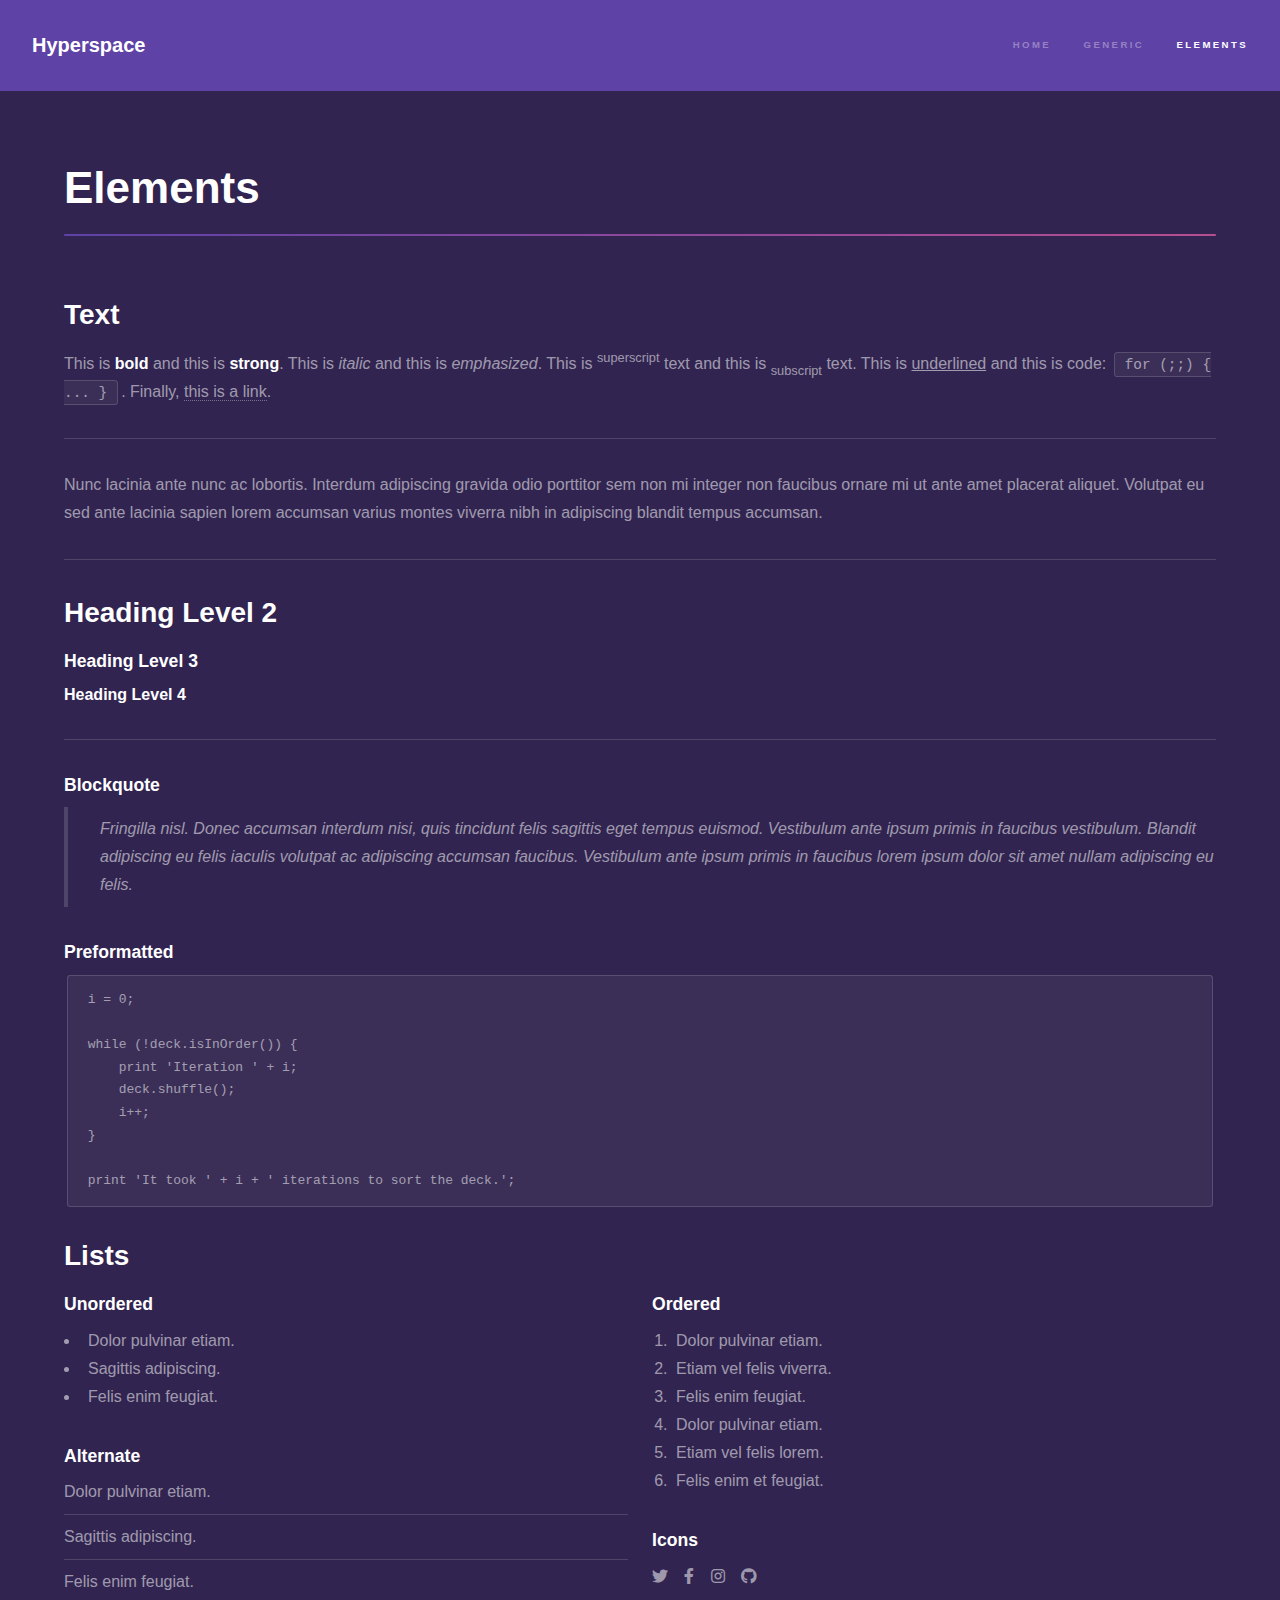
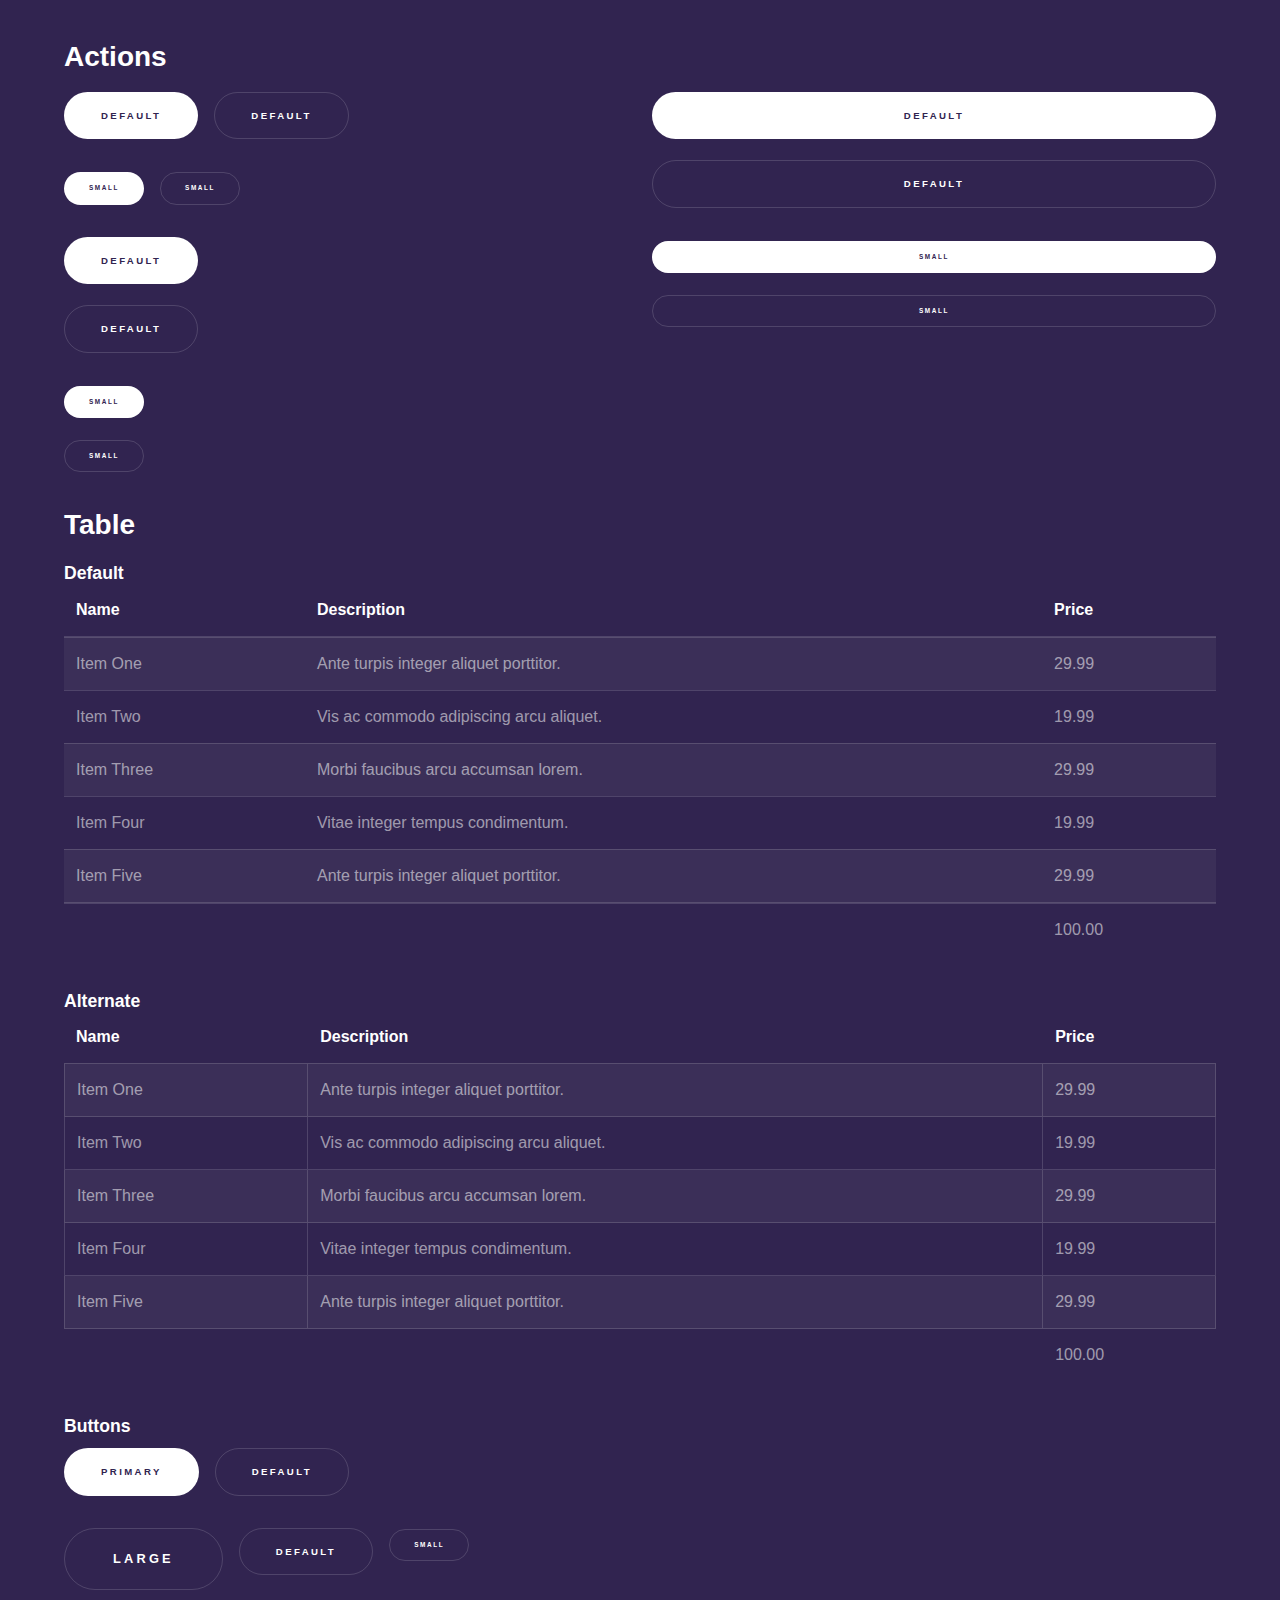
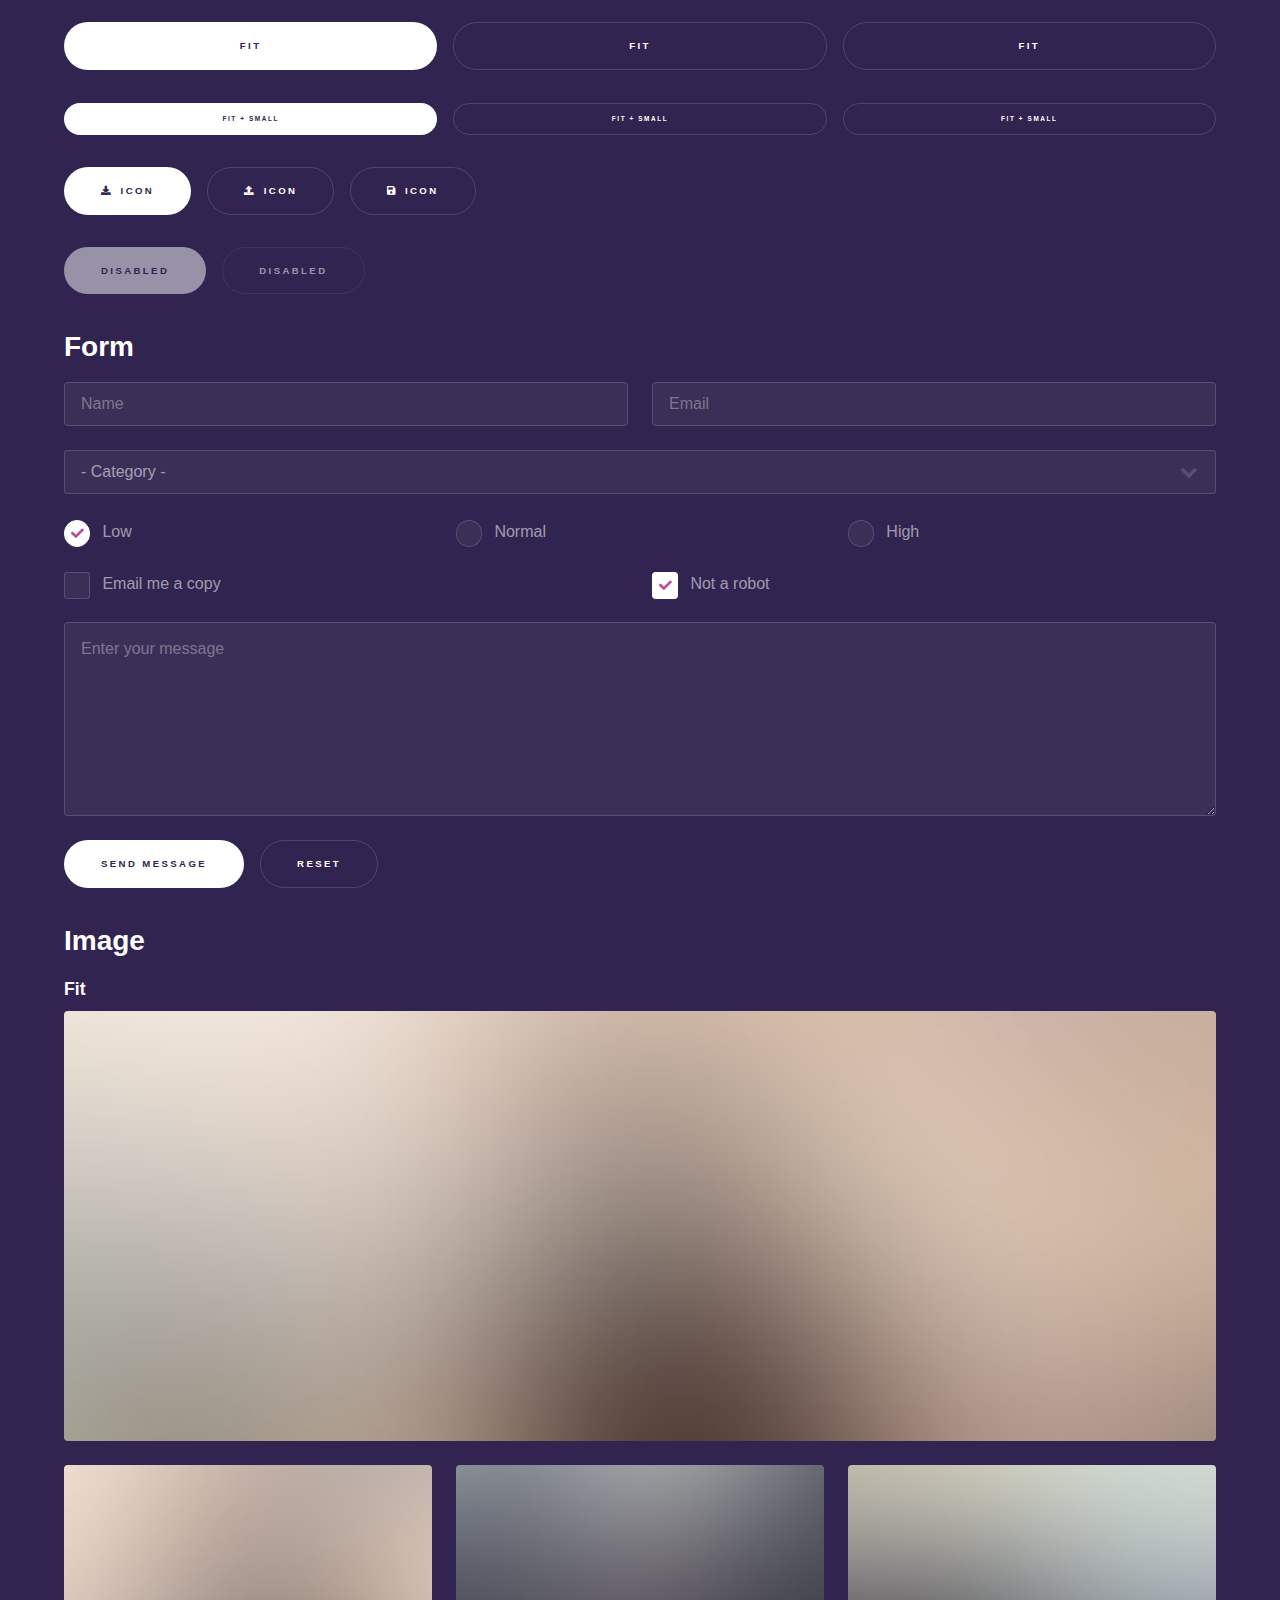
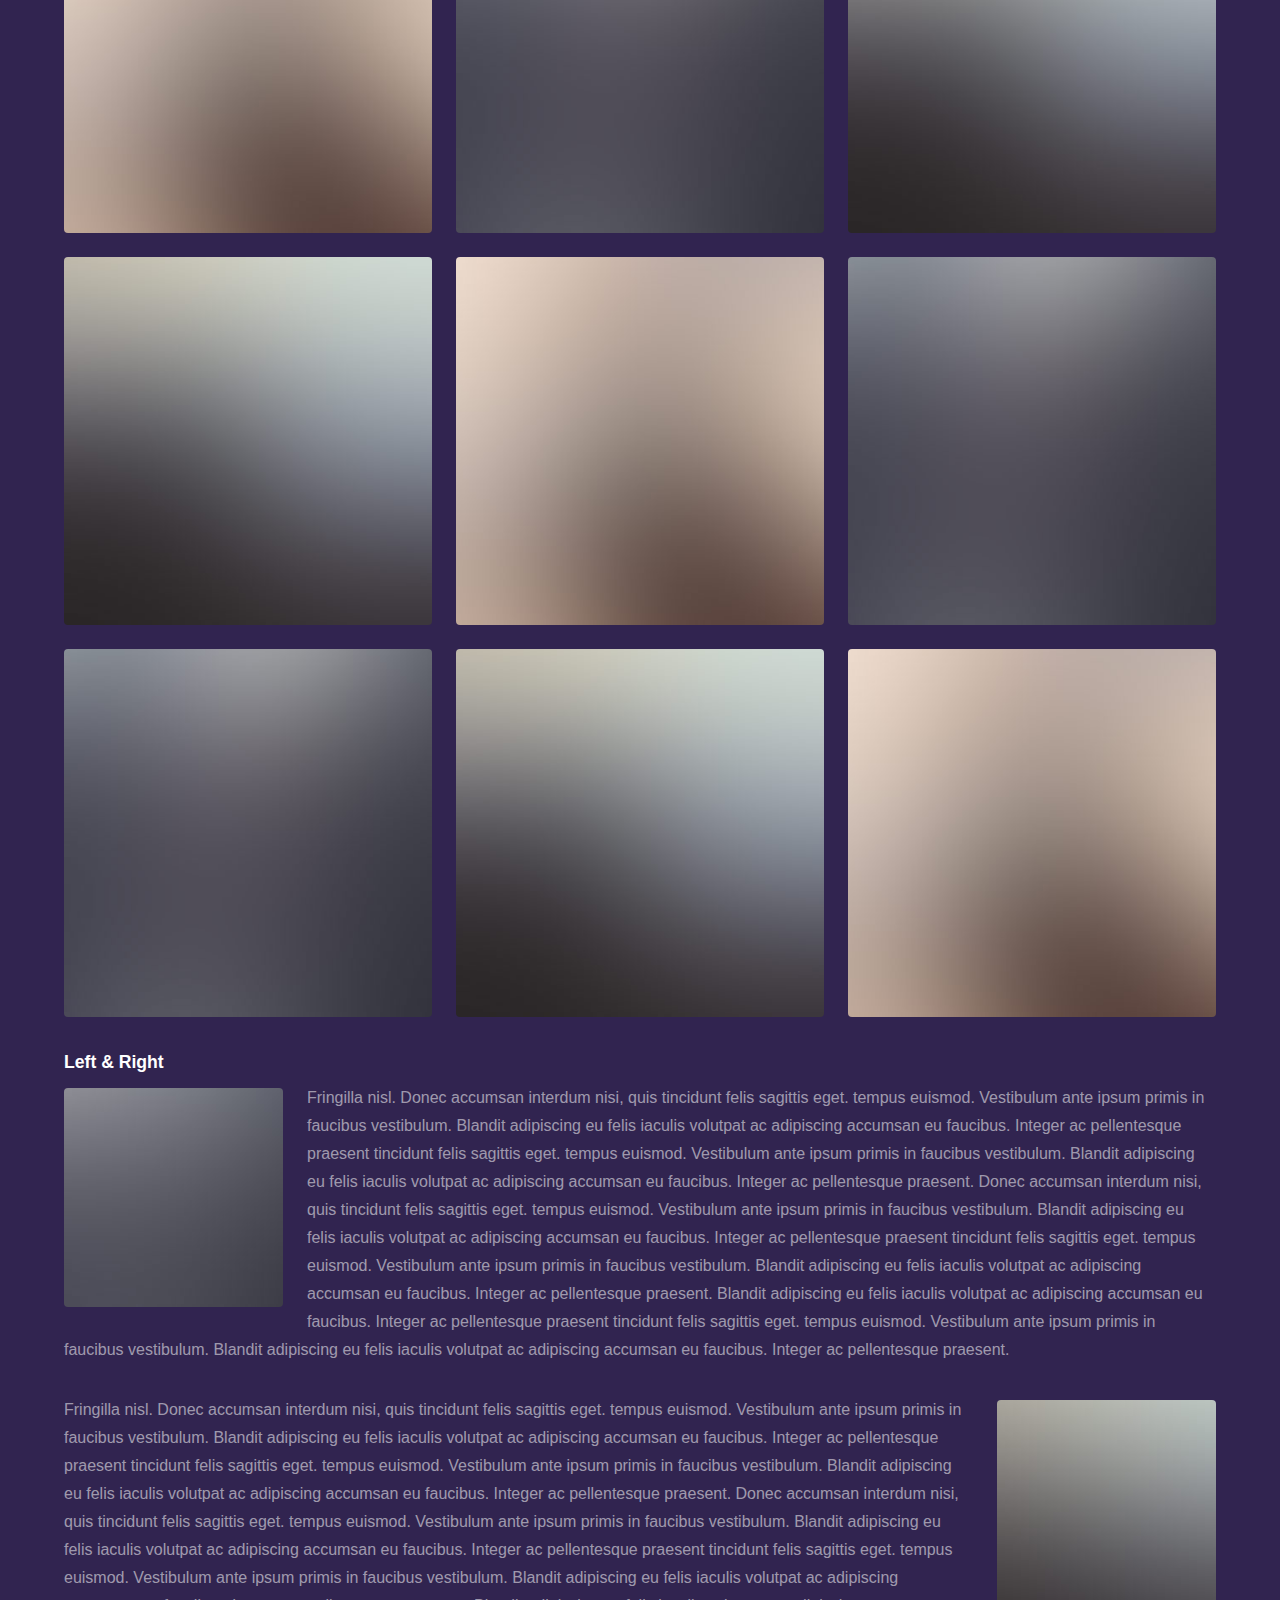
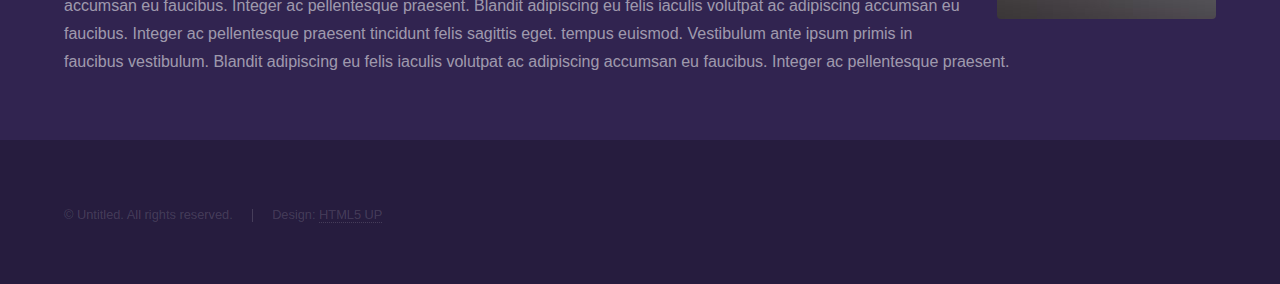
==== elements.html @ 8a6daedc "added initial files" ====
<!DOCTYPE HTML>
<!--
	Hyperspace by HTML5 UP
	html5up.net | @ajlkn
	Free for personal and commercial use under the CCA 3.0 license (html5up.net/license)
-->
<html>
	<head>
		<title>Elements - Hyperspace by HTML5 UP</title>
		<meta charset="utf-8" />
		<meta name="viewport" content="width=device-width, initial-scale=1, user-scalable=no" />
		<link rel="stylesheet" href="assets/css/main.css" />
		<noscript><link rel="stylesheet" href="assets/css/noscript.css" /></noscript>
	</head>
	<body class="is-preload">

		<!-- Header -->
			<header id="header">
				<a href="index.html" class="title">Hyperspace</a>
				<nav>
					<ul>
						<li><a href="index.html">Home</a></li>
						<li><a href="generic.html">Generic</a></li>
						<li><a href="elements.html"  class="active">Elements</a></li>
					</ul>
				</nav>
			</header>

		<!-- Wrapper -->
			<div id="wrapper">

				<!-- Main -->
					<section id="main" class="wrapper">
						<div class="inner">
							<h1 class="major">Elements</h1>

							<!-- Text -->
								<section>
									<h2>Text</h2>
									<p>This is <b>bold</b> and this is <strong>strong</strong>. This is <i>italic</i> and this is <em>emphasized</em>.
									This is <sup>superscript</sup> text and this is <sub>subscript</sub> text.
									This is <u>underlined</u> and this is code: <code>for (;;) { ... }</code>. Finally, <a href="#">this is a link</a>.</p>
									<hr />
									<p>Nunc lacinia ante nunc ac lobortis. Interdum adipiscing gravida odio porttitor sem non mi integer non faucibus ornare mi ut ante amet placerat aliquet. Volutpat eu sed ante lacinia sapien lorem accumsan varius montes viverra nibh in adipiscing blandit tempus accumsan.</p>
									<hr />
									<h2>Heading Level 2</h2>
									<h3>Heading Level 3</h3>
									<h4>Heading Level 4</h4>
									<hr />
									<h3>Blockquote</h3>
									<blockquote>Fringilla nisl. Donec accumsan interdum nisi, quis tincidunt felis sagittis eget tempus euismod. Vestibulum ante ipsum primis in faucibus vestibulum. Blandit adipiscing eu felis iaculis volutpat ac adipiscing accumsan faucibus. Vestibulum ante ipsum primis in faucibus lorem ipsum dolor sit amet nullam adipiscing eu felis.</blockquote>
									<h3>Preformatted</h3>
									<pre><code>i = 0;

while (!deck.isInOrder()) {
    print 'Iteration ' + i;
    deck.shuffle();
    i++;
}

print 'It took ' + i + ' iterations to sort the deck.';</code></pre>
								</section>

							<!-- Lists -->
								<section>
									<h2>Lists</h2>
									<div class="row">
										<div class="col-6 col-12-medium">
											<h3>Unordered</h3>
											<ul>
												<li>Dolor pulvinar etiam.</li>
												<li>Sagittis adipiscing.</li>
												<li>Felis enim feugiat.</li>
											</ul>
											<h3>Alternate</h3>
											<ul class="alt">
												<li>Dolor pulvinar etiam.</li>
												<li>Sagittis adipiscing.</li>
												<li>Felis enim feugiat.</li>
											</ul>
										</div>
										<div class="col-6 col-12-medium">
											<h3>Ordered</h3>
											<ol>
												<li>Dolor pulvinar etiam.</li>
												<li>Etiam vel felis viverra.</li>
												<li>Felis enim feugiat.</li>
												<li>Dolor pulvinar etiam.</li>
												<li>Etiam vel felis lorem.</li>
												<li>Felis enim et feugiat.</li>
											</ol>
											<h3>Icons</h3>
											<ul class="icons">
												<li><a href="#" class="icon brands fa-twitter"><span class="label">Twitter</span></a></li>
												<li><a href="#" class="icon brands fa-facebook-f"><span class="label">Facebook</span></a></li>
												<li><a href="#" class="icon brands fa-instagram"><span class="label">Instagram</span></a></li>
												<li><a href="#" class="icon brands fa-github"><span class="label">Github</span></a></li>
											</ul>
										</div>
									</div>
									<h2>Actions</h2>
									<div class="row">
										<div class="col-6 col-12-medium">
											<ul class="actions">
												<li><a href="#" class="button primary">Default</a></li>
												<li><a href="#" class="button">Default</a></li>
											</ul>
											<ul class="actions small">
												<li><a href="#" class="button primary small">Small</a></li>
												<li><a href="#" class="button small">Small</a></li>
											</ul>
											<ul class="actions stacked">
												<li><a href="#" class="button primary">Default</a></li>
												<li><a href="#" class="button">Default</a></li>
											</ul>
											<ul class="actions stacked">
												<li><a href="#" class="button primary small">Small</a></li>
												<li><a href="#" class="button small">Small</a></li>
											</ul>
										</div>
										<div class="col-6 col-12-medium">
											<ul class="actions stacked">
												<li><a href="#" class="button primary fit">Default</a></li>
												<li><a href="#" class="button fit">Default</a></li>
											</ul>
											<ul class="actions stacked">
												<li><a href="#" class="button primary small fit">Small</a></li>
												<li><a href="#" class="button small fit">Small</a></li>
											</ul>
										</div>
									</div>
								</section>

							<!-- Table -->
								<section>
									<h2>Table</h2>
									<h3>Default</h3>
									<div class="table-wrapper">
										<table>
											<thead>
												<tr>
													<th>Name</th>
													<th>Description</th>
													<th>Price</th>
												</tr>
											</thead>
											<tbody>
												<tr>
													<td>Item One</td>
													<td>Ante turpis integer aliquet porttitor.</td>
													<td>29.99</td>
												</tr>
												<tr>
													<td>Item Two</td>
													<td>Vis ac commodo adipiscing arcu aliquet.</td>
													<td>19.99</td>
												</tr>
												<tr>
													<td>Item Three</td>
													<td> Morbi faucibus arcu accumsan lorem.</td>
													<td>29.99</td>
												</tr>
												<tr>
													<td>Item Four</td>
													<td>Vitae integer tempus condimentum.</td>
													<td>19.99</td>
												</tr>
												<tr>
													<td>Item Five</td>
													<td>Ante turpis integer aliquet porttitor.</td>
													<td>29.99</td>
												</tr>
											</tbody>
											<tfoot>
												<tr>
													<td colspan="2"></td>
													<td>100.00</td>
												</tr>
											</tfoot>
										</table>
									</div>

									<h3>Alternate</h3>
									<div class="table-wrapper">
										<table class="alt">
											<thead>
												<tr>
													<th>Name</th>
													<th>Description</th>
													<th>Price</th>
												</tr>
											</thead>
											<tbody>
												<tr>
													<td>Item One</td>
													<td>Ante turpis integer aliquet porttitor.</td>
													<td>29.99</td>
												</tr>
												<tr>
													<td>Item Two</td>
													<td>Vis ac commodo adipiscing arcu aliquet.</td>
													<td>19.99</td>
												</tr>
												<tr>
													<td>Item Three</td>
													<td> Morbi faucibus arcu accumsan lorem.</td>
													<td>29.99</td>
												</tr>
												<tr>
													<td>Item Four</td>
													<td>Vitae integer tempus condimentum.</td>
													<td>19.99</td>
												</tr>
												<tr>
													<td>Item Five</td>
													<td>Ante turpis integer aliquet porttitor.</td>
													<td>29.99</td>
												</tr>
											</tbody>
											<tfoot>
												<tr>
													<td colspan="2"></td>
													<td>100.00</td>
												</tr>
											</tfoot>
										</table>
									</div>
								</section>

							<!-- Buttons -->
								<section>
									<h3>Buttons</h3>
									<ul class="actions">
										<li><a href="#" class="button primary">Primary</a></li>
										<li><a href="#" class="button">Default</a></li>
									</ul>
									<ul class="actions">
										<li><a href="#" class="button large">Large</a></li>
										<li><a href="#" class="button">Default</a></li>
										<li><a href="#" class="button small">Small</a></li>
									</ul>
									<ul class="actions fit">
										<li><a href="#" class="button primary fit">Fit</a></li>
										<li><a href="#" class="button fit">Fit</a></li>
										<li><a href="#" class="button fit">Fit</a></li>
									</ul>
									<ul class="actions fit small">
										<li><a href="#" class="button primary fit small">Fit + Small</a></li>
										<li><a href="#" class="button fit small">Fit + Small</a></li>
										<li><a href="#" class="button fit small">Fit + Small</a></li>
									</ul>
									<ul class="actions">
										<li><a href="#" class="button primary icon solid fa-download">Icon</a></li>
										<li><a href="#" class="button icon solid fa-upload">Icon</a></li>
										<li><a href="#" class="button icon solid fa-save">Icon</a></li>
									</ul>
									<ul class="actions">
										<li><span class="button primary disabled">Disabled</span></li>
										<li><span class="button disabled">Disabled</span></li>
									</ul>
								</section>

							<!-- Form -->
								<section>
									<h2>Form</h2>
									<form method="post" action="#">
										<div class="row gtr-uniform">
											<div class="col-6 col-12-xsmall">
												<input type="text" name="demo-name" id="demo-name" value="" placeholder="Name" />
											</div>
											<div class="col-6 col-12-xsmall">
												<input type="email" name="demo-email" id="demo-email" value="" placeholder="Email" />
											</div>
											<div class="col-12">
												<select name="demo-category" id="demo-category">
													<option value="">- Category -</option>
													<option value="1">Manufacturing</option>
													<option value="1">Shipping</option>
													<option value="1">Administration</option>
													<option value="1">Human Resources</option>
												</select>
											</div>
											<div class="col-4 col-12-small">
												<input type="radio" id="demo-priority-low" name="demo-priority" checked>
												<label for="demo-priority-low">Low</label>
											</div>
											<div class="col-4 col-12-small">
												<input type="radio" id="demo-priority-normal" name="demo-priority">
												<label for="demo-priority-normal">Normal</label>
											</div>
											<div class="col-4 col-12-small">
												<input type="radio" id="demo-priority-high" name="demo-priority">
												<label for="demo-priority-high">High</label>
											</div>
											<div class="col-6 col-12-small">
												<input type="checkbox" id="demo-copy" name="demo-copy">
												<label for="demo-copy">Email me a copy</label>
											</div>
											<div class="col-6 col-12-small">
												<input type="checkbox" id="demo-human" name="demo-human" checked>
												<label for="demo-human">Not a robot</label>
											</div>
											<div class="col-12">
												<textarea name="demo-message" id="demo-message" placeholder="Enter your message" rows="6"></textarea>
											</div>
											<div class="col-12">
												<ul class="actions">
													<li><input type="submit" value="Send Message" class="primary" /></li>
													<li><input type="reset" value="Reset" /></li>
												</ul>
											</div>
										</div>
									</form>
								</section>

							<!-- Image -->
								<section>
									<h2>Image</h2>
									<h3>Fit</h3>
									<div class="box alt">
										<div class="row gtr-uniform">
											<div class="col-12"><span class="image fit"><img src="images/pic04.jpg" alt="" /></span></div>
											<div class="col-4"><span class="image fit"><img src="images/pic01.jpg" alt="" /></span></div>
											<div class="col-4"><span class="image fit"><img src="images/pic02.jpg" alt="" /></span></div>
											<div class="col-4"><span class="image fit"><img src="images/pic03.jpg" alt="" /></span></div>
											<div class="col-4"><span class="image fit"><img src="images/pic03.jpg" alt="" /></span></div>
											<div class="col-4"><span class="image fit"><img src="images/pic01.jpg" alt="" /></span></div>
											<div class="col-4"><span class="image fit"><img src="images/pic02.jpg" alt="" /></span></div>
											<div class="col-4"><span class="image fit"><img src="images/pic02.jpg" alt="" /></span></div>
											<div class="col-4"><span class="image fit"><img src="images/pic03.jpg" alt="" /></span></div>
											<div class="col-4"><span class="image fit"><img src="images/pic01.jpg" alt="" /></span></div>
										</div>
									</div>
									<h3>Left &amp; Right</h3>
									<p><span class="image left"><img src="images/pic05.jpg" alt="" /></span>Fringilla nisl. Donec accumsan interdum nisi, quis tincidunt felis sagittis eget. tempus euismod. Vestibulum ante ipsum primis in faucibus vestibulum. Blandit adipiscing eu felis iaculis volutpat ac adipiscing accumsan eu faucibus. Integer ac pellentesque praesent tincidunt felis sagittis eget. tempus euismod. Vestibulum ante ipsum primis in faucibus vestibulum. Blandit adipiscing eu felis iaculis volutpat ac adipiscing accumsan eu faucibus. Integer ac pellentesque praesent. Donec accumsan interdum nisi, quis tincidunt felis sagittis eget. tempus euismod. Vestibulum ante ipsum primis in faucibus vestibulum. Blandit adipiscing eu felis iaculis volutpat ac adipiscing accumsan eu faucibus. Integer ac pellentesque praesent tincidunt felis sagittis eget. tempus euismod. Vestibulum ante ipsum primis in faucibus vestibulum. Blandit adipiscing eu felis iaculis volutpat ac adipiscing accumsan eu faucibus. Integer ac pellentesque praesent. Blandit adipiscing eu felis iaculis volutpat ac adipiscing accumsan eu faucibus. Integer ac pellentesque praesent tincidunt felis sagittis eget. tempus euismod. Vestibulum ante ipsum primis in faucibus vestibulum. Blandit adipiscing eu felis iaculis volutpat ac adipiscing accumsan eu faucibus. Integer ac pellentesque praesent.</p>
									<p><span class="image right"><img src="images/pic06.jpg" alt="" /></span>Fringilla nisl. Donec accumsan interdum nisi, quis tincidunt felis sagittis eget. tempus euismod. Vestibulum ante ipsum primis in faucibus vestibulum. Blandit adipiscing eu felis iaculis volutpat ac adipiscing accumsan eu faucibus. Integer ac pellentesque praesent tincidunt felis sagittis eget. tempus euismod. Vestibulum ante ipsum primis in faucibus vestibulum. Blandit adipiscing eu felis iaculis volutpat ac adipiscing accumsan eu faucibus. Integer ac pellentesque praesent. Donec accumsan interdum nisi, quis tincidunt felis sagittis eget. tempus euismod. Vestibulum ante ipsum primis in faucibus vestibulum. Blandit adipiscing eu felis iaculis volutpat ac adipiscing accumsan eu faucibus. Integer ac pellentesque praesent tincidunt felis sagittis eget. tempus euismod. Vestibulum ante ipsum primis in faucibus vestibulum. Blandit adipiscing eu felis iaculis volutpat ac adipiscing accumsan eu faucibus. Integer ac pellentesque praesent. Blandit adipiscing eu felis iaculis volutpat ac adipiscing accumsan eu faucibus. Integer ac pellentesque praesent tincidunt felis sagittis eget. tempus euismod. Vestibulum ante ipsum primis in faucibus vestibulum. Blandit adipiscing eu felis iaculis volutpat ac adipiscing accumsan eu faucibus. Integer ac pellentesque praesent.</p>
								</section>

						</div>
					</section>

			</div>

		<!-- Footer -->
			<footer id="footer" class="wrapper alt">
				<div class="inner">
					<ul class="menu">
						<li>&copy; Untitled. All rights reserved.</li><li>Design: <a href="http://html5up.net">HTML5 UP</a></li>
					</ul>
				</div>
			</footer>

		<!-- Scripts -->
			<script src="assets/js/jquery.min.js"></script>
			<script src="assets/js/jquery.scrollex.min.js"></script>
			<script src="assets/js/jquery.scrolly.min.js"></script>
			<script src="assets/js/browser.min.js"></script>
			<script src="assets/js/breakpoints.min.js"></script>
			<script src="assets/js/util.js"></script>
			<script src="assets/js/main.js"></script>

	</body>
</html>
---- assets/css/main.css ----
@import url(fontawesome-all.min.css);

/*
	Hyperspace by HTML5 UP
	html5up.net | @ajlkn
	Free for personal and commercial use under the CCA 3.0 license (html5up.net/license)
*/

html, body, div, span, applet, object,
iframe, h1, h2, h3, h4, h5, h6, p, blockquote,
pre, a, abbr, acronym, address, big, cite,
code, del, dfn, em, img, ins, kbd, q, s, samp,
small, strike, strong, sub, sup, tt, var, b,
u, i, center, dl, dt, dd, ol, ul, li, fieldset,
form, label, legend, table, caption, tbody,
tfoot, thead, tr, th, td, article, aside,
canvas, details, embed, figure, figcaption,
footer, header, hgroup, menu, nav, output, ruby,
section, summary, time, mark, audio, video {
	margin: 0;
	padding: 0;
	border: 0;
	font-size: 100%;
	font: inherit;
	vertical-align: baseline;}

article, aside, details, figcaption, figure,
footer, header, hgroup, menu, nav, section {
	display: block;}

body {
	line-height: 1;
}

ol, ul {
	list-style: none;
}

blockquote, q {
	quotes: none;
}

	blockquote:before, blockquote:after, q:before, q:after {
		content: '';
		content: none;
	}

table {
	border-collapse: collapse;
	border-spacing: 0;
}

body {
	-webkit-text-size-adjust: none;
}

mark {
	background-color: transparent;
	color: inherit;
}

input::-moz-focus-inner {
	border: 0;
	padding: 0;
}

input, select, textarea {
	-moz-appearance: none;
	-webkit-appearance: none;
	-ms-appearance: none;
	appearance: none;
}

/* Basic */

	@-ms-viewport {
		width: device-width;
	}

	body {
		-ms-overflow-style: scrollbar;
	}

	@media screen and (max-width: 480px) {

		html, body {
			min-width: 320px;
		}

	}

	html {
		box-sizing: border-box;
	}

	*, *:before, *:after {
		box-sizing: inherit;
	}

	body {
		background: #312450;
	}

		body.is-preload *, body.is-preload *:before, body.is-preload *:after {
			-moz-animation: none !important;
			-webkit-animation: none !important;
			-ms-animation: none !important;
			animation: none !important;
			-moz-transition: none !important;
			-webkit-transition: none !important;
			-ms-transition: none !important;
			transition: none !important;
		}

/* Type */

	body, input, select, textarea {
		color: rgba(255, 255, 255, 0.55);
		font-family: Arial, Helvetica, sans-serif;
		font-size: 16.5pt;
		font-weight: normal;
		line-height: 1.75;
	}

		@media screen and (max-width: 1680px) {

			body, input, select, textarea {
				font-size: 13pt;
			}

		}

		@media screen and (max-width: 1280px) {

			body, input, select, textarea {
				font-size: 12pt;
			}

		}

		@media screen and (max-width: 360px) {

			body, input, select, textarea {
				font-size: 11pt;
			}

		}

	a {
		-moz-transition: color 0.2s ease, border-bottom-color 0.2s ease;
		-webkit-transition: color 0.2s ease, border-bottom-color 0.2s ease;
		-ms-transition: color 0.2s ease, border-bottom-color 0.2s ease;
		transition: color 0.2s ease, border-bottom-color 0.2s ease;
		border-bottom: dotted 1px rgba(255, 255, 255, 0.35);
		color: inherit;
		text-decoration: none;
	}

		a:hover {
			border-bottom-color: transparent;
			color: #ffffff;
		}

	strong, b {
		color: #ffffff;
		font-weight: bold;
	}

	em, i {
		font-style: italic;
	}

	p {
		margin: 0 0 2em 0;
	}

	h1, h2, h3, h4, h5, h6 {
		color: #ffffff;
		font-weight: bold;
		line-height: 1.5;
		margin: 0 0 0.5em 0;
	}

		h1 a, h2 a, h3 a, h4 a, h5 a, h6 a {
			color: inherit;
			text-decoration: none;
		}

	h1 {
		font-size: 2.75em;
	}

		h1.major {
			margin: 0 0 1.3em 0;
			position: relative;
			padding-bottom: 0.35em;
		}

			h1.major:after {
				background-image: -moz-linear-gradient(to right, #5e42a6, #b74e91);
				background-image: -webkit-linear-gradient(to right, #5e42a6, #b74e91);
				background-image: -ms-linear-gradient(to right, #5e42a6, #b74e91);
				background-image: linear-gradient(to right, #5e42a6, #b74e91);
				-moz-transition: max-width 0.2s ease;
				-webkit-transition: max-width 0.2s ease;
				-ms-transition: max-width 0.2s ease;
				transition: max-width 0.2s ease;
				border-radius: 0.2em;
				bottom: 0;
				content: '';
				height: 0.05em;
				position: absolute;
				right: 0;
				width: 100%;
			}

	h2 {
		font-size: 1.75em;
	}

	h3 {
		font-size: 1.1em;
	}

	h4 {
		font-size: 1em;
	}

	h5 {
		font-size: 0.8em;
	}

	h6 {
		font-size: 0.6em;
	}

	@media screen and (max-width: 736px) {

		h1 {
			font-size: 2em;
		}

		h2 {
			font-size: 1.25em;
		}

		h3 {
			font-size: 1em;
		}

		h4 {
			font-size: 0.8em;
		}

		h5 {
			font-size: 0.6em;
		}

		h6 {
			font-size: 0.6em;
		}

	}

	sub {
		font-size: 0.8em;
		position: relative;
		top: 0.5em;
	}

	sup {
		font-size: 0.8em;
		position: relative;
		top: -0.5em;
	}

	blockquote {
		border-left: solid 4px rgba(255, 255, 255, 0.15);
		font-style: italic;
		margin: 0 0 2em 0;
		padding: 0.5em 0 0.5em 2em;
	}

	code {
		background: rgba(255, 255, 255, 0.05);
		border-radius: 0.25em;
		border: solid 1px rgba(255, 255, 255, 0.15);
		font-family: "Courier New", monospace;
		font-size: 0.9em;
		margin: 0 0.25em;
		padding: 0.25em 0.65em;
	}

	pre {
		-webkit-overflow-scrolling: touch;
		font-family: "Courier New", monospace;
		font-size: 0.9em;
		margin: 0 0 2em 0;
	}

		pre code {
			display: block;
			line-height: 1.75em;
			padding: 1em 1.5em;
			overflow-x: auto;
		}

	hr {
		border: 0;
		border-bottom: solid 1px rgba(255, 255, 255, 0.15);
		margin: 2em 0;
	}

		hr.major {
			margin: 3em 0;
		}

	.align-left {
		text-align: left;
	}

	.align-center {
		text-align: center;
	}

	.align-right {
		text-align: right;
	}

/* Row */

	.row {
		display: flex;
		flex-wrap: wrap;
		box-sizing: border-box;
		align-items: stretch;
	}

		.row > * {
			box-sizing: border-box;
		}

		.row.gtr-uniform > * > :last-child {
			margin-bottom: 0;
		}

		.row.aln-left {
			justify-content: flex-start;
		}

		.row.aln-center {
			justify-content: center;
		}

		.row.aln-right {
			justify-content: flex-end;
		}

		.row.aln-top {
			align-items: flex-start;
		}

		.row.aln-middle {
			align-items: center;
		}

		.row.aln-bottom {
			align-items: flex-end;
		}

		.row > .imp {
			order: -1;
		}

		.row > .col-1 {
			width: 8.33333%;
		}

		.row > .off-1 {
			margin-left: 8.33333%;
		}

		.row > .col-2 {
			width: 16.66667%;
		}

		.row > .off-2 {
			margin-left: 16.66667%;
		}

		.row > .col-3 {
			width: 25%;
		}

		.row > .off-3 {
			margin-left: 25%;
		}

		.row > .col-4 {
			width: 33.33333%;
		}

		.row > .off-4 {
			margin-left: 33.33333%;
		}

		.row > .col-5 {
			width: 41.66667%;
		}

		.row > .off-5 {
			margin-left: 41.66667%;
		}

		.row > .col-6 {
			width: 50%;
		}

		.row > .off-6 {
			margin-left: 50%;
		}

		.row > .col-7 {
			width: 58.33333%;
		}

		.row > .off-7 {
			margin-left: 58.33333%;
		}

		.row > .col-8 {
			width: 66.66667%;
		}

		.row > .off-8 {
			margin-left: 66.66667%;
		}

		.row > .col-9 {
			width: 75%;
		}

		.row > .off-9 {
			margin-left: 75%;
		}

		.row > .col-10 {
			width: 83.33333%;
		}

		.row > .off-10 {
			margin-left: 83.33333%;
		}

		.row > .col-11 {
			width: 91.66667%;
		}

		.row > .off-11 {
			margin-left: 91.66667%;
		}

		.row > .col-12 {
			width: 100%;
		}

		.row > .off-12 {
			margin-left: 100%;
		}

		.row.gtr-0 {
			margin-top: 0;
			margin-left: 0em;
		}

			.row.gtr-0 > * {
				padding: 0 0 0 0em;
			}

			.row.gtr-0.gtr-uniform {
				margin-top: 0em;
			}

				.row.gtr-0.gtr-uniform > * {
					padding-top: 0em;
				}

		.row.gtr-25 {
			margin-top: 0;
			margin-left: -0.375em;
		}

			.row.gtr-25 > * {
				padding: 0 0 0 0.375em;
			}

			.row.gtr-25.gtr-uniform {
				margin-top: -0.375em;
			}

				.row.gtr-25.gtr-uniform > * {
					padding-top: 0.375em;
				}

		.row.gtr-50 {
			margin-top: 0;
			margin-left: -0.75em;
		}

			.row.gtr-50 > * {
				padding: 0 0 0 0.75em;
			}

			.row.gtr-50.gtr-uniform {
				margin-top: -0.75em;
			}

				.row.gtr-50.gtr-uniform > * {
					padding-top: 0.75em;
				}

		.row {
			margin-top: 0;
			margin-left: -1.5em;
		}

			.row > * {
				padding: 0 0 0 1.5em;
			}

			.row.gtr-uniform {
				margin-top: -1.5em;
			}

				.row.gtr-uniform > * {
					padding-top: 1.5em;
				}

		.row.gtr-150 {
			margin-top: 0;
			margin-left: -2.25em;
		}

			.row.gtr-150 > * {
				padding: 0 0 0 2.25em;
			}

			.row.gtr-150.gtr-uniform {
				margin-top: -2.25em;
			}

				.row.gtr-150.gtr-uniform > * {
					padding-top: 2.25em;
				}

		.row.gtr-200 {
			margin-top: 0;
			margin-left: -3em;
		}

			.row.gtr-200 > * {
				padding: 0 0 0 3em;
			}

			.row.gtr-200.gtr-uniform {
				margin-top: -3em;
			}

				.row.gtr-200.gtr-uniform > * {
					padding-top: 3em;
				}

		@media screen and (max-width: 1680px) {

			.row {
				display: flex;
				flex-wrap: wrap;
				box-sizing: border-box;
				align-items: stretch;
			}

				.row > * {
					box-sizing: border-box;
				}

				.row.gtr-uniform > * > :last-child {
					margin-bottom: 0;
				}

				.row.aln-left {
					justify-content: flex-start;
				}

				.row.aln-center {
					justify-content: center;
				}

				.row.aln-right {
					justify-content: flex-end;
				}

				.row.aln-top {
					align-items: flex-start;
				}

				.row.aln-middle {
					align-items: center;
				}

				.row.aln-bottom {
					align-items: flex-end;
				}

				.row > .imp-xlarge {
					order: -1;
				}

				.row > .col-1-xlarge {
					width: 8.33333%;
				}

				.row > .off-1-xlarge {
					margin-left: 8.33333%;
				}

				.row > .col-2-xlarge {
					width: 16.66667%;
				}

				.row > .off-2-xlarge {
					margin-left: 16.66667%;
				}

				.row > .col-3-xlarge {
					width: 25%;
				}

				.row > .off-3-xlarge {
					margin-left: 25%;
				}

				.row > .col-4-xlarge {
					width: 33.33333%;
				}

				.row > .off-4-xlarge {
					margin-left: 33.33333%;
				}

				.row > .col-5-xlarge {
					width: 41.66667%;
				}

				.row > .off-5-xlarge {
					margin-left: 41.66667%;
				}

				.row > .col-6-xlarge {
					width: 50%;
				}

				.row > .off-6-xlarge {
					margin-left: 50%;
				}

				.row > .col-7-xlarge {
					width: 58.33333%;
				}

				.row > .off-7-xlarge {
					margin-left: 58.33333%;
				}

				.row > .col-8-xlarge {
					width: 66.66667%;
				}

				.row > .off-8-xlarge {
					margin-left: 66.66667%;
				}

				.row > .col-9-xlarge {
					width: 75%;
				}

				.row > .off-9-xlarge {
					margin-left: 75%;
				}

				.row > .col-10-xlarge {
					width: 83.33333%;
				}

				.row > .off-10-xlarge {
					margin-left: 83.33333%;
				}

				.row > .col-11-xlarge {
					width: 91.66667%;
				}

				.row > .off-11-xlarge {
					margin-left: 91.66667%;
				}

				.row > .col-12-xlarge {
					width: 100%;
				}

				.row > .off-12-xlarge {
					margin-left: 100%;
				}

				.row.gtr-0 {
					margin-top: 0;
					margin-left: 0em;
				}

					.row.gtr-0 > * {
						padding: 0 0 0 0em;
					}

					.row.gtr-0.gtr-uniform {
						margin-top: 0em;
					}

						.row.gtr-0.gtr-uniform > * {
							padding-top: 0em;
						}

				.row.gtr-25 {
					margin-top: 0;
					margin-left: -0.375em;
				}

					.row.gtr-25 > * {
						padding: 0 0 0 0.375em;
					}

					.row.gtr-25.gtr-uniform {
						margin-top: -0.375em;
					}

						.row.gtr-25.gtr-uniform > * {
							padding-top: 0.375em;
						}

				.row.gtr-50 {
					margin-top: 0;
					margin-left: -0.75em;
				}

					.row.gtr-50 > * {
						padding: 0 0 0 0.75em;
					}

					.row.gtr-50.gtr-uniform {
						margin-top: -0.75em;
					}

						.row.gtr-50.gtr-uniform > * {
							padding-top: 0.75em;
						}

				.row {
					margin-top: 0;
					margin-left: -1.5em;
				}

					.row > * {
						padding: 0 0 0 1.5em;
					}

					.row.gtr-uniform {
						margin-top: -1.5em;
					}

						.row.gtr-uniform > * {
							padding-top: 1.5em;
						}

				.row.gtr-150 {
					margin-top: 0;
					margin-left: -2.25em;
				}

					.row.gtr-150 > * {
						padding: 0 0 0 2.25em;
					}

					.row.gtr-150.gtr-uniform {
						margin-top: -2.25em;
					}

						.row.gtr-150.gtr-uniform > * {
							padding-top: 2.25em;
						}

				.row.gtr-200 {
					margin-top: 0;
					margin-left: -3em;
				}

					.row.gtr-200 > * {
						padding: 0 0 0 3em;
					}

					.row.gtr-200.gtr-uniform {
						margin-top: -3em;
					}

						.row.gtr-200.gtr-uniform > * {
							padding-top: 3em;
						}

		}

		@media screen and (max-width: 1280px) {

			.row {
				display: flex;
				flex-wrap: wrap;
				box-sizing: border-box;
				align-items: stretch;
			}

				.row > * {
					box-sizing: border-box;
				}

				.row.gtr-uniform > * > :last-child {
					margin-bottom: 0;
				}

				.row.aln-left {
					justify-content: flex-start;
				}

				.row.aln-center {
					justify-content: center;
				}

				.row.aln-right {
					justify-content: flex-end;
				}

				.row.aln-top {
					align-items: flex-start;
				}

				.row.aln-middle {
					align-items: center;
				}

				.row.aln-bottom {
					align-items: flex-end;
				}

				.row > .imp-large {
					order: -1;
				}

				.row > .col-1-large {
					width: 8.33333%;
				}

				.row > .off-1-large {
					margin-left: 8.33333%;
				}

				.row > .col-2-large {
					width: 16.66667%;
				}

				.row > .off-2-large {
					margin-left: 16.66667%;
				}

				.row > .col-3-large {
					width: 25%;
				}

				.row > .off-3-large {
					margin-left: 25%;
				}

				.row > .col-4-large {
					width: 33.33333%;
				}

				.row > .off-4-large {
					margin-left: 33.33333%;
				}

				.row > .col-5-large {
					width: 41.66667%;
				}

				.row > .off-5-large {
					margin-left: 41.66667%;
				}

				.row > .col-6-large {
					width: 50%;
				}

				.row > .off-6-large {
					margin-left: 50%;
				}

				.row > .col-7-large {
					width: 58.33333%;
				}

				.row > .off-7-large {
					margin-left: 58.33333%;
				}

				.row > .col-8-large {
					width: 66.66667%;
				}

				.row > .off-8-large {
					margin-left: 66.66667%;
				}

				.row > .col-9-large {
					width: 75%;
				}

				.row > .off-9-large {
					margin-left: 75%;
				}

				.row > .col-10-large {
					width: 83.33333%;
				}

				.row > .off-10-large {
					margin-left: 83.33333%;
				}

				.row > .col-11-large {
					width: 91.66667%;
				}

				.row > .off-11-large {
					margin-left: 91.66667%;
				}

				.row > .col-12-large {
					width: 100%;
				}

				.row > .off-12-large {
					margin-left: 100%;
				}

				.row.gtr-0 {
					margin-top: 0;
					margin-left: 0em;
				}

					.row.gtr-0 > * {
						padding: 0 0 0 0em;
					}

					.row.gtr-0.gtr-uniform {
						margin-top: 0em;
					}

						.row.gtr-0.gtr-uniform > * {
							padding-top: 0em;
						}

				.row.gtr-25 {
					margin-top: 0;
					margin-left: -0.375em;
				}

					.row.gtr-25 > * {
						padding: 0 0 0 0.375em;
					}

					.row.gtr-25.gtr-uniform {
						margin-top: -0.375em;
					}

						.row.gtr-25.gtr-uniform > * {
							padding-top: 0.375em;
						}

				.row.gtr-50 {
					margin-top: 0;
					margin-left: -0.75em;
				}

					.row.gtr-50 > * {
						padding: 0 0 0 0.75em;
					}

					.row.gtr-50.gtr-uniform {
						margin-top: -0.75em;
					}

						.row.gtr-50.gtr-uniform > * {
							padding-top: 0.75em;
						}

				.row {
					margin-top: 0;
					margin-left: -1.5em;
				}

					.row > * {
						padding: 0 0 0 1.5em;
					}

					.row.gtr-uniform {
						margin-top: -1.5em;
					}

						.row.gtr-uniform > * {
							padding-top: 1.5em;
						}

				.row.gtr-150 {
					margin-top: 0;
					margin-left: -2.25em;
				}

					.row.gtr-150 > * {
						padding: 0 0 0 2.25em;
					}

					.row.gtr-150.gtr-uniform {
						margin-top: -2.25em;
					}

						.row.gtr-150.gtr-uniform > * {
							padding-top: 2.25em;
						}

				.row.gtr-200 {
					margin-top: 0;
					margin-left: -3em;
				}

					.row.gtr-200 > * {
						padding: 0 0 0 3em;
					}

					.row.gtr-200.gtr-uniform {
						margin-top: -3em;
					}

						.row.gtr-200.gtr-uniform > * {
							padding-top: 3em;
						}

		}

		@media screen and (max-width: 980px) {

			.row {
				display: flex;
				flex-wrap: wrap;
				box-sizing: border-box;
				align-items: stretch;
			}

				.row > * {
					box-sizing: border-box;
				}

				.row.gtr-uniform > * > :last-child {
					margin-bottom: 0;
				}

				.row.aln-left {
					justify-content: flex-start;
				}

				.row.aln-center {
					justify-content: center;
				}

				.row.aln-right {
					justify-content: flex-end;
				}

				.row.aln-top {
					align-items: flex-start;
				}

				.row.aln-middle {
					align-items: center;
				}

				.row.aln-bottom {
					align-items: flex-end;
				}

				.row > .imp-medium {
					order: -1;
				}

				.row > .col-1-medium {
					width: 8.33333%;
				}

				.row > .off-1-medium {
					margin-left: 8.33333%;
				}

				.row > .col-2-medium {
					width: 16.66667%;
				}

				.row > .off-2-medium {
					margin-left: 16.66667%;
				}

				.row > .col-3-medium {
					width: 25%;
				}

				.row > .off-3-medium {
					margin-left: 25%;
				}

				.row > .col-4-medium {
					width: 33.33333%;
				}

				.row > .off-4-medium {
					margin-left: 33.33333%;
				}

				.row > .col-5-medium {
					width: 41.66667%;
				}

				.row > .off-5-medium {
					margin-left: 41.66667%;
				}

				.row > .col-6-medium {
					width: 50%;
				}

				.row > .off-6-medium {
					margin-left: 50%;
				}

				.row > .col-7-medium {
					width: 58.33333%;
				}

				.row > .off-7-medium {
					margin-left: 58.33333%;
				}

				.row > .col-8-medium {
					width: 66.66667%;
				}

				.row > .off-8-medium {
					margin-left: 66.66667%;
				}

				.row > .col-9-medium {
					width: 75%;
				}

				.row > .off-9-medium {
					margin-left: 75%;
				}

				.row > .col-10-medium {
					width: 83.33333%;
				}

				.row > .off-10-medium {
					margin-left: 83.33333%;
				}

				.row > .col-11-medium {
					width: 91.66667%;
				}

				.row > .off-11-medium {
					margin-left: 91.66667%;
				}

				.row > .col-12-medium {
					width: 100%;
				}

				.row > .off-12-medium {
					margin-left: 100%;
				}

				.row.gtr-0 {
					margin-top: 0;
					margin-left: 0em;
				}

					.row.gtr-0 > * {
						padding: 0 0 0 0em;
					}

					.row.gtr-0.gtr-uniform {
						margin-top: 0em;
					}

						.row.gtr-0.gtr-uniform > * {
							padding-top: 0em;
						}

				.row.gtr-25 {
					margin-top: 0;
					margin-left: -0.375em;
				}

					.row.gtr-25 > * {
						padding: 0 0 0 0.375em;
					}

					.row.gtr-25.gtr-uniform {
						margin-top: -0.375em;
					}

						.row.gtr-25.gtr-uniform > * {
							padding-top: 0.375em;
						}

				.row.gtr-50 {
					margin-top: 0;
					margin-left: -0.75em;
				}

					.row.gtr-50 > * {
						padding: 0 0 0 0.75em;
					}

					.row.gtr-50.gtr-uniform {
						margin-top: -0.75em;
					}

						.row.gtr-50.gtr-uniform > * {
							padding-top: 0.75em;
						}

				.row {
					margin-top: 0;
					margin-left: -1.5em;
				}

					.row > * {
						padding: 0 0 0 1.5em;
					}

					.row.gtr-uniform {
						margin-top: -1.5em;
					}

						.row.gtr-uniform > * {
							padding-top: 1.5em;
						}

				.row.gtr-150 {
					margin-top: 0;
					margin-left: -2.25em;
				}

					.row.gtr-150 > * {
						padding: 0 0 0 2.25em;
					}

					.row.gtr-150.gtr-uniform {
						margin-top: -2.25em;
					}

						.row.gtr-150.gtr-uniform > * {
							padding-top: 2.25em;
						}

				.row.gtr-200 {
					margin-top: 0;
					margin-left: -3em;
				}

					.row.gtr-200 > * {
						padding: 0 0 0 3em;
					}

					.row.gtr-200.gtr-uniform {
						margin-top: -3em;
					}

						.row.gtr-200.gtr-uniform > * {
							padding-top: 3em;
						}

		}

		@media screen and (max-width: 736px) {

			.row {
				display: flex;
				flex-wrap: wrap;
				box-sizing: border-box;
				align-items: stretch;
			}

				.row > * {
					box-sizing: border-box;
				}

				.row.gtr-uniform > * > :last-child {
					margin-bottom: 0;
				}

				.row.aln-left {
					justify-content: flex-start;
				}

				.row.aln-center {
					justify-content: center;
				}

				.row.aln-right {
					justify-content: flex-end;
				}

				.row.aln-top {
					align-items: flex-start;
				}

				.row.aln-middle {
					align-items: center;
				}

				.row.aln-bottom {
					align-items: flex-end;
				}

				.row > .imp-small {
					order: -1;
				}

				.row > .col-1-small {
					width: 8.33333%;
				}

				.row > .off-1-small {
					margin-left: 8.33333%;
				}

				.row > .col-2-small {
					width: 16.66667%;
				}

				.row > .off-2-small {
					margin-left: 16.66667%;
				}

				.row > .col-3-small {
					width: 25%;
				}

				.row > .off-3-small {
					margin-left: 25%;
				}

				.row > .col-4-small {
					width: 33.33333%;
				}

				.row > .off-4-small {
					margin-left: 33.33333%;
				}

				.row > .col-5-small {
					width: 41.66667%;
				}

				.row > .off-5-small {
					margin-left: 41.66667%;
				}

				.row > .col-6-small {
					width: 50%;
				}

				.row > .off-6-small {
					margin-left: 50%;
				}

				.row > .col-7-small {
					width: 58.33333%;
				}

				.row > .off-7-small {
					margin-left: 58.33333%;
				}

				.row > .col-8-small {
					width: 66.66667%;
				}

				.row > .off-8-small {
					margin-left: 66.66667%;
				}

				.row > .col-9-small {
					width: 75%;
				}

				.row > .off-9-small {
					margin-left: 75%;
				}

				.row > .col-10-small {
					width: 83.33333%;
				}

				.row > .off-10-small {
					margin-left: 83.33333%;
				}

				.row > .col-11-small {
					width: 91.66667%;
				}

				.row > .off-11-small {
					margin-left: 91.66667%;
				}

				.row > .col-12-small {
					width: 100%;
				}

				.row > .off-12-small {
					margin-left: 100%;
				}

				.row.gtr-0 {
					margin-top: 0;
					margin-left: 0em;
				}

					.row.gtr-0 > * {
						padding: 0 0 0 0em;
					}

					.row.gtr-0.gtr-uniform {
						margin-top: 0em;
					}

						.row.gtr-0.gtr-uniform > * {
							padding-top: 0em;
						}

				.row.gtr-25 {
					margin-top: 0;
					margin-left: -0.375em;
				}

					.row.gtr-25 > * {
						padding: 0 0 0 0.375em;
					}

					.row.gtr-25.gtr-uniform {
						margin-top: -0.375em;
					}

						.row.gtr-25.gtr-uniform > * {
							padding-top: 0.375em;
						}

				.row.gtr-50 {
					margin-top: 0;
					margin-left: -0.75em;
				}

					.row.gtr-50 > * {
						padding: 0 0 0 0.75em;
					}

					.row.gtr-50.gtr-uniform {
						margin-top: -0.75em;
					}

						.row.gtr-50.gtr-uniform > * {
							padding-top: 0.75em;
						}

				.row {
					margin-top: 0;
					margin-left: -1.5em;
				}

					.row > * {
						padding: 0 0 0 1.5em;
					}

					.row.gtr-uniform {
						margin-top: -1.5em;
					}

						.row.gtr-uniform > * {
							padding-top: 1.5em;
						}

				.row.gtr-150 {
					margin-top: 0;
					margin-left: -2.25em;
				}

					.row.gtr-150 > * {
						padding: 0 0 0 2.25em;
					}

					.row.gtr-150.gtr-uniform {
						margin-top: -2.25em;
					}

						.row.gtr-150.gtr-uniform > * {
							padding-top: 2.25em;
						}

				.row.gtr-200 {
					margin-top: 0;
					margin-left: -3em;
				}

					.row.gtr-200 > * {
						padding: 0 0 0 3em;
					}

					.row.gtr-200.gtr-uniform {
						margin-top: -3em;
					}

						.row.gtr-200.gtr-uniform > * {
							padding-top: 3em;
						}

		}

		@media screen and (max-width: 480px) {

			.row {
				display: flex;
				flex-wrap: wrap;
				box-sizing: border-box;
				align-items: stretch;
			}

				.row > * {
					box-sizing: border-box;
				}

				.row.gtr-uniform > * > :last-child {
					margin-bottom: 0;
				}

				.row.aln-left {
					justify-content: flex-start;
				}

				.row.aln-center {
					justify-content: center;
				}

				.row.aln-right {
					justify-content: flex-end;
				}

				.row.aln-top {
					align-items: flex-start;
				}

				.row.aln-middle {
					align-items: center;
				}

				.row.aln-bottom {
					align-items: flex-end;
				}

				.row > .imp-xsmall {
					order: -1;
				}

				.row > .col-1-xsmall {
					width: 8.33333%;
				}

				.row > .off-1-xsmall {
					margin-left: 8.33333%;
				}

				.row > .col-2-xsmall {
					width: 16.66667%;
				}

				.row > .off-2-xsmall {
					margin-left: 16.66667%;
				}

				.row > .col-3-xsmall {
					width: 25%;
				}

				.row > .off-3-xsmall {
					margin-left: 25%;
				}

				.row > .col-4-xsmall {
					width: 33.33333%;
				}

				.row > .off-4-xsmall {
					margin-left: 33.33333%;
				}

				.row > .col-5-xsmall {
					width: 41.66667%;
				}

				.row > .off-5-xsmall {
					margin-left: 41.66667%;
				}

				.row > .col-6-xsmall {
					width: 50%;
				}

				.row > .off-6-xsmall {
					margin-left: 50%;
				}

				.row > .col-7-xsmall {
					width: 58.33333%;
				}

				.row > .off-7-xsmall {
					margin-left: 58.33333%;
				}

				.row > .col-8-xsmall {
					width: 66.66667%;
				}

				.row > .off-8-xsmall {
					margin-left: 66.66667%;
				}

				.row > .col-9-xsmall {
					width: 75%;
				}

				.row > .off-9-xsmall {
					margin-left: 75%;
				}

				.row > .col-10-xsmall {
					width: 83.33333%;
				}

				.row > .off-10-xsmall {
					margin-left: 83.33333%;
				}

				.row > .col-11-xsmall {
					width: 91.66667%;
				}

				.row > .off-11-xsmall {
					margin-left: 91.66667%;
				}

				.row > .col-12-xsmall {
					width: 100%;
				}

				.row > .off-12-xsmall {
					margin-left: 100%;
				}

				.row.gtr-0 {
					margin-top: 0;
					margin-left: 0em;
				}

					.row.gtr-0 > * {
						padding: 0 0 0 0em;
					}

					.row.gtr-0.gtr-uniform {
						margin-top: 0em;
					}

						.row.gtr-0.gtr-uniform > * {
							padding-top: 0em;
						}

				.row.gtr-25 {
					margin-top: 0;
					margin-left: -0.375em;
				}

					.row.gtr-25 > * {
						padding: 0 0 0 0.375em;
					}

					.row.gtr-25.gtr-uniform {
						margin-top: -0.375em;
					}

						.row.gtr-25.gtr-uniform > * {
							padding-top: 0.375em;
						}

				.row.gtr-50 {
					margin-top: 0;
					margin-left: -0.75em;
				}

					.row.gtr-50 > * {
						padding: 0 0 0 0.75em;
					}

					.row.gtr-50.gtr-uniform {
						margin-top: -0.75em;
					}

						.row.gtr-50.gtr-uniform > * {
							padding-top: 0.75em;
						}

				.row {
					margin-top: 0;
					margin-left: -1.5em;
				}

					.row > * {
						padding: 0 0 0 1.5em;
					}

					.row.gtr-uniform {
						margin-top: -1.5em;
					}

						.row.gtr-uniform > * {
							padding-top: 1.5em;
						}

				.row.gtr-150 {
					margin-top: 0;
					margin-left: -2.25em;
				}

					.row.gtr-150 > * {
						padding: 0 0 0 2.25em;
					}

					.row.gtr-150.gtr-uniform {
						margin-top: -2.25em;
					}

						.row.gtr-150.gtr-uniform > * {
							padding-top: 2.25em;
						}

				.row.gtr-200 {
					margin-top: 0;
					margin-left: -3em;
				}

					.row.gtr-200 > * {
						padding: 0 0 0 3em;
					}

					.row.gtr-200.gtr-uniform {
						margin-top: -3em;
					}

						.row.gtr-200.gtr-uniform > * {
							padding-top: 3em;
						}

		}

/* Box */

	.box {
		border-radius: 0.25em;
		border: solid 1px rgba(255, 255, 255, 0.15);
		margin-bottom: 2em;
		padding: 1.5em;
	}

		.box > :last-child,
		.box > :last-child > :last-child,
		.box > :last-child > :last-child > :last-child {
			margin-bottom: 0;
		}

		.box.alt {
			border: 0;
			border-radius: 0;
			padding: 0;
		}

/* Button */

	input[type="submit"],
	input[type="reset"],
	input[type="button"],
	button,
	.button {
		-moz-appearance: none;
		-webkit-appearance: none;
		-ms-appearance: none;
		appearance: none;
		-moz-transition: border-color 0.2s ease;
		-webkit-transition: border-color 0.2s ease;
		-ms-transition: border-color 0.2s ease;
		transition: border-color 0.2s ease;
		background-color: transparent;
		border: solid 1px !important;
		border-color: rgba(255, 255, 255, 0.15) !important;
		border-radius: 3em;
		color: #ffffff !important;
		cursor: pointer;
		display: inline-block;
		font-size: 0.6em;
		font-weight: bold;
		height: calc(4.75em + 2px);
		letter-spacing: 0.25em;
		line-height: 4.75em;
		outline: 0;
		padding: 0 3.75em;
		position: relative;
		text-align: center;
		text-decoration: none;
		text-transform: uppercase;
		white-space: nowrap;
	}

		input[type="submit"]:after,
		input[type="reset"]:after,
		input[type="button"]:after,
		button:after,
		.button:after {
			-moz-transform: scale(0.25);
			-webkit-transform: scale(0.25);
			-ms-transform: scale(0.25);
			transform: scale(0.25);
			pointer-events: none;
			-moz-transition: opacity 0.2s ease, -moz-transform 0.2s ease;
			-webkit-transition: opacity 0.2s ease, -webkit-transform 0.2s ease;
			-ms-transition: opacity 0.2s ease, -ms-transform 0.2s ease;
			transition: opacity 0.2s ease, transform 0.2s ease;
			background: #ffffff;
			border-radius: 3em;
			content: '';
			height: 100%;
			left: 0;
			opacity: 0;
			position: absolute;
			top: 0;
			width: 100%;
		}

		input[type="submit"].icon:before,
		input[type="reset"].icon:before,
		input[type="button"].icon:before,
		button.icon:before,
		.button.icon:before {
			margin-right: 0.75em;
		}

		input[type="submit"].fit,
		input[type="reset"].fit,
		input[type="button"].fit,
		button.fit,
		.button.fit {
			width: 100%;
		}

		input[type="submit"].small,
		input[type="reset"].small,
		input[type="button"].small,
		button.small,
		.button.small {
			font-size: 0.4em;
		}

		input[type="submit"].large,
		input[type="reset"].large,
		input[type="button"].large,
		button.large,
		.button.large {
			font-size: 0.8em;
		}

		input[type="submit"].primary,
		input[type="reset"].primary,
		input[type="button"].primary,
		button.primary,
		.button.primary {
			background-color: #ffffff;
			color: #312450 !important;
		}

			input[type="submit"].primary:after,
			input[type="reset"].primary:after,
			input[type="button"].primary:after,
			button.primary:after,
			.button.primary:after {
				display: none;
			}

		input[type="submit"].disabled, input[type="submit"]:disabled,
		input[type="reset"].disabled,
		input[type="reset"]:disabled,
		input[type="button"].disabled,
		input[type="button"]:disabled,
		button.disabled,
		button:disabled,
		.button.disabled,
		.button:disabled {
			cursor: default;
			opacity: 0.5;
			pointer-events: none;
		}

		input[type="submit"]:hover,
		input[type="reset"]:hover,
		input[type="button"]:hover,
		button:hover,
		.button:hover {
			border-color: rgba(255, 255, 255, 0.55) !important;
		}

			input[type="submit"]:hover:after,
			input[type="reset"]:hover:after,
			input[type="button"]:hover:after,
			button:hover:after,
			.button:hover:after {
				opacity: 0.05;
				-moz-transform: scale(1);
				-webkit-transform: scale(1);
				-ms-transform: scale(1);
				transform: scale(1);
			}

			input[type="submit"]:hover:active,
			input[type="reset"]:hover:active,
			input[type="button"]:hover:active,
			button:hover:active,
			.button:hover:active {
				border-color: #ffffff !important;
			}

				input[type="submit"]:hover:active:after,
				input[type="reset"]:hover:active:after,
				input[type="button"]:hover:active:after,
				button:hover:active:after,
				.button:hover:active:after {
					opacity: 0.1;
				}

/* Features */

	.features {
		display: -moz-flex;
		display: -webkit-flex;
		display: -ms-flex;
		display: flex;
		-moz-flex-wrap: wrap;
		-webkit-flex-wrap: wrap;
		-ms-flex-wrap: wrap;
		flex-wrap: wrap;
		border-radius: 0.25em;
		border: solid 1px rgba(255, 255, 255, 0.15);
		background: rgba(255, 255, 255, 0.05);
		margin: 0 0 2em 0;
	}

		.features section {
			padding: 3.5em 3em 1em 7em ;
			width: 50%;
			border-top: solid 1px rgba(255, 255, 255, 0.15);
			position: relative;
		}

			.features section:nth-child(-n + 2) {
				border-top-width: 0;
			}

			.features section:nth-child(2n) {
				border-left: solid 1px rgba(255, 255, 255, 0.15);
			}

			.features section .icon {
				-moz-transition: opacity 0.5s ease, -moz-transform 0.5s ease;
				-webkit-transition: opacity 0.5s ease, -webkit-transform 0.5s ease;
				-ms-transition: opacity 0.5s ease, -ms-transform 0.5s ease;
				transition: opacity 0.5s ease, transform 0.5s ease;
				-moz-transition-delay: 1s;
				-webkit-transition-delay: 1s;
				-ms-transition-delay: 1s;
				transition-delay: 1s;
				-moz-transform: scale(1);
				-webkit-transform: scale(1);
				-ms-transform: scale(1);
				transform: scale(1);
				position: absolute;
				left: 3em;
				top: 3em;
				opacity: 1;
			}

			.features section:nth-child(1) .icon {
				-moz-transition-delay: 0.15s;
				-webkit-transition-delay: 0.15s;
				-ms-transition-delay: 0.15s;
				transition-delay: 0.15s;
			}

			.features section:nth-child(2) .icon {
				-moz-transition-delay: 0.3s;
				-webkit-transition-delay: 0.3s;
				-ms-transition-delay: 0.3s;
				transition-delay: 0.3s;
			}

			.features section:nth-child(3) .icon {
				-moz-transition-delay: 0.45s;
				-webkit-transition-delay: 0.45s;
				-ms-transition-delay: 0.45s;
				transition-delay: 0.45s;
			}

			.features section:nth-child(4) .icon {
				-moz-transition-delay: 0.6s;
				-webkit-transition-delay: 0.6s;
				-ms-transition-delay: 0.6s;
				transition-delay: 0.6s;
			}

			.features section:nth-child(5) .icon {
				-moz-transition-delay: 0.75s;
				-webkit-transition-delay: 0.75s;
				-ms-transition-delay: 0.75s;
				transition-delay: 0.75s;
			}

			.features section:nth-child(6) .icon {
				-moz-transition-delay: 0.9s;
				-webkit-transition-delay: 0.9s;
				-ms-transition-delay: 0.9s;
				transition-delay: 0.9s;
			}

			.features section:nth-child(7) .icon {
				-moz-transition-delay: 1.05s;
				-webkit-transition-delay: 1.05s;
				-ms-transition-delay: 1.05s;
				transition-delay: 1.05s;
			}

			.features section:nth-child(8) .icon {
				-moz-transition-delay: 1.2s;
				-webkit-transition-delay: 1.2s;
				-ms-transition-delay: 1.2s;
				transition-delay: 1.2s;
			}

			.features section:nth-child(9) .icon {
				-moz-transition-delay: 1.35s;
				-webkit-transition-delay: 1.35s;
				-ms-transition-delay: 1.35s;
				transition-delay: 1.35s;
			}

			.features section:nth-child(10) .icon {
				-moz-transition-delay: 1.5s;
				-webkit-transition-delay: 1.5s;
				-ms-transition-delay: 1.5s;
				transition-delay: 1.5s;
			}

			.features section:nth-child(11) .icon {
				-moz-transition-delay: 1.65s;
				-webkit-transition-delay: 1.65s;
				-ms-transition-delay: 1.65s;
				transition-delay: 1.65s;
			}

			.features section:nth-child(12) .icon {
				-moz-transition-delay: 1.8s;
				-webkit-transition-delay: 1.8s;
				-ms-transition-delay: 1.8s;
				transition-delay: 1.8s;
			}

			.features section:nth-child(13) .icon {
				-moz-transition-delay: 1.95s;
				-webkit-transition-delay: 1.95s;
				-ms-transition-delay: 1.95s;
				transition-delay: 1.95s;
			}

			.features section:nth-child(14) .icon {
				-moz-transition-delay: 2.1s;
				-webkit-transition-delay: 2.1s;
				-ms-transition-delay: 2.1s;
				transition-delay: 2.1s;
			}

			.features section:nth-child(15) .icon {
				-moz-transition-delay: 2.25s;
				-webkit-transition-delay: 2.25s;
				-ms-transition-delay: 2.25s;
				transition-delay: 2.25s;
			}

			.features section:nth-child(16) .icon {
				-moz-transition-delay: 2.4s;
				-webkit-transition-delay: 2.4s;
				-ms-transition-delay: 2.4s;
				transition-delay: 2.4s;
			}

			.features section:nth-child(17) .icon {
				-moz-transition-delay: 2.55s;
				-webkit-transition-delay: 2.55s;
				-ms-transition-delay: 2.55s;
				transition-delay: 2.55s;
			}

			.features section:nth-child(18) .icon {
				-moz-transition-delay: 2.7s;
				-webkit-transition-delay: 2.7s;
				-ms-transition-delay: 2.7s;
				transition-delay: 2.7s;
			}

			.features section:nth-child(19) .icon {
				-moz-transition-delay: 2.85s;
				-webkit-transition-delay: 2.85s;
				-ms-transition-delay: 2.85s;
				transition-delay: 2.85s;
			}

			.features section:nth-child(20) .icon {
				-moz-transition-delay: 3s;
				-webkit-transition-delay: 3s;
				-ms-transition-delay: 3s;
				transition-delay: 3s;
			}

		.features.inactive section .icon {
			-moz-transform: scale(0.5);
			-webkit-transform: scale(0.5);
			-ms-transform: scale(0.5);
			transform: scale(0.5);
			opacity: 0;
		}

		@media screen and (max-width: 980px) {

			.features {
				display: block;
			}

				.features section {
					border-top-width: 1px !important;
					border-left-width: 0 !important;
					width: 100%;
				}

					.features section:first-child {
						border-top-width: 0 !important;
					}

		}

		@media screen and (max-width: 736px) {

			.features section {
				padding: 2.5em 1.5em 0.1em 5.5em ;
			}

				.features section .icon {
					left: 1.5em;
					top: 2em;
				}

		}

		@media screen and (max-width: 480px) {

			.features section {
				padding: 2em 1.5em 0.1em 1.5em ;
			}

				.features section .icon {
					left: 0;
					position: relative;
					top: 0;
				}

		}

/* Form */

	form {
		margin: 0 0 2em 0;
	}

		form > :last-child {
			margin-bottom: 0;
		}

		form > .fields {
			display: -moz-flex;
			display: -webkit-flex;
			display: -ms-flex;
			display: flex;
			-moz-flex-wrap: wrap;
			-webkit-flex-wrap: wrap;
			-ms-flex-wrap: wrap;
			flex-wrap: wrap;
			width: calc(100% + 3em);
			margin: -1.5em 0 2em -1.5em;
		}

			form > .fields > .field {
				-moz-flex-grow: 0;
				-webkit-flex-grow: 0;
				-ms-flex-grow: 0;
				flex-grow: 0;
				-moz-flex-shrink: 0;
				-webkit-flex-shrink: 0;
				-ms-flex-shrink: 0;
				flex-shrink: 0;
				padding: 1.5em 0 0 1.5em;
				width: calc(100% - 1.5em);
			}

				form > .fields > .field.half {
					width: calc(50% - 0.75em);
				}

				form > .fields > .field.third {
					width: calc(100%/3 - 0.5em);
				}

				form > .fields > .field.quarter {
					width: calc(25% - 0.375em);
				}

		@media screen and (max-width: 480px) {

			form > .fields {
				width: calc(100% + 3em);
				margin: -1.5em 0 2em -1.5em;
			}

				form > .fields > .field {
					padding: 1.5em 0 0 1.5em;
					width: calc(100% - 1.5em);
				}

					form > .fields > .field.half {
						width: calc(100% - 1.5em);
					}

					form > .fields > .field.third {
						width: calc(100% - 1.5em);
					}

					form > .fields > .field.quarter {
						width: calc(100% - 1.5em);
					}

		}

	label {
		color: #ffffff;
		font-weight: bold;
		line-height: 1.5;
		margin: 0 0 0.7em 0;
		display: block;
		font-size: 1.1em;
	}

	input[type="text"],
	input[type="password"],
	input[type="email"],
	input[type="tel"],
	select,
	textarea {
		-moz-appearance: none;
		-webkit-appearance: none;
		-ms-appearance: none;
		appearance: none;
		background: rgba(255, 255, 255, 0.05);
		border-radius: 0.25em;
		border: none;
		border: solid 1px rgba(255, 255, 255, 0.15);
		color: inherit;
		display: block;
		outline: 0;
		padding: 0 1em;
		text-decoration: none;
		width: 100%;
	}

		input[type="text"]:invalid,
		input[type="password"]:invalid,
		input[type="email"]:invalid,
		input[type="tel"]:invalid,
		select:invalid,
		textarea:invalid {
			box-shadow: none;
		}

		input[type="text"]:focus,
		input[type="password"]:focus,
		input[type="email"]:focus,
		input[type="tel"]:focus,
		select:focus,
		textarea:focus {
			border-color: #ffffff;
			box-shadow: 0 0 0 1px #ffffff;
		}

	select {
		background-image: url("data:image/svg+xml;charset=utf8,%3Csvg xmlns='http://www.w3.org/2000/svg' width='40' height='40' preserveAspectRatio='none' viewBox='0 0 40 40'%3E%3Cpath d='M9.4,12.3l10.4,10.4l10.4-10.4c0.2-0.2,0.5-0.4,0.9-0.4c0.3,0,0.6,0.1,0.9,0.4l3.3,3.3c0.2,0.2,0.4,0.5,0.4,0.9 c0,0.4-0.1,0.6-0.4,0.9L20.7,31.9c-0.2,0.2-0.5,0.4-0.9,0.4c-0.3,0-0.6-0.1-0.9-0.4L4.3,17.3c-0.2-0.2-0.4-0.5-0.4-0.9 c0-0.4,0.1-0.6,0.4-0.9l3.3-3.3c0.2-0.2,0.5-0.4,0.9-0.4S9.1,12.1,9.4,12.3z' fill='rgba(255, 255, 255, 0.15)' /%3E%3C/svg%3E");
		background-size: 1.25rem;
		background-repeat: no-repeat;
		background-position: calc(100% - 1rem) center;
		height: 2.75em;
		padding-right: 2.75em;
		text-overflow: ellipsis;
	}

		select option {
			color: #ffffff;
			background: #312450;
		}

		select:focus::-ms-value {
			background-color: transparent;
		}

		select::-ms-expand {
			display: none;
		}

	input[type="text"],
	input[type="password"],
	input[type="email"],
	select {
		height: 2.75em;
	}

	textarea {
		padding: 0.75em 1em;
	}

		body.is-ie textarea {
			min-height: 10em;
		}

	input[type="checkbox"],
	input[type="radio"] {
		-moz-appearance: none;
		-webkit-appearance: none;
		-ms-appearance: none;
		appearance: none;
		display: block;
		float: left;
		margin-right: -2em;
		opacity: 0;
		width: 1em;
		z-index: -1;
	}

		input[type="checkbox"] + label,
		input[type="radio"] + label {
			text-decoration: none;
			color: rgba(255, 255, 255, 0.55);
			cursor: pointer;
			display: inline-block;
			font-size: 1em;
			font-weight: normal;
			padding-left: 2.4em;
			padding-right: 0.75em;
			position: relative;
		}

			input[type="checkbox"] + label:before,
			input[type="radio"] + label:before {
				-moz-osx-font-smoothing: grayscale;
				-webkit-font-smoothing: antialiased;
				display: inline-block;
				font-style: normal;
				font-variant: normal;
				text-rendering: auto;
				line-height: 1;
				text-transform: none !important;
				font-family: 'Font Awesome 5 Free';
				font-weight: 900;
			}

			input[type="checkbox"] + label:before,
			input[type="radio"] + label:before {
				background: rgba(255, 255, 255, 0.05);
				border-radius: 0.25em;
				border: solid 1px rgba(255, 255, 255, 0.15);
				content: '';
				display: inline-block;
				font-size: 0.8em;
				height: 2.0625em;
				left: 0;
				line-height: 2.0625em;
				position: absolute;
				text-align: center;
				top: 0;
				width: 2.0625em;
			}

		input[type="checkbox"]:checked + label:before,
		input[type="radio"]:checked + label:before {
			background: #ffffff;
			border-color: #ffffff;
			color: #b74e91;
			content: '\f00c';
		}

		input[type="checkbox"]:focus + label:before,
		input[type="radio"]:focus + label:before {
			border-color: #ffffff;
			box-shadow: 0 0 0 1px #ffffff;
		}

	input[type="checkbox"] + label:before {
		border-radius: 0.25em;
	}

	input[type="radio"] + label:before {
		border-radius: 100%;
	}

	::-webkit-input-placeholder {
		color: rgba(255, 255, 255, 0.35) !important;
		opacity: 1.0;
	}

	:-moz-placeholder {
		color: rgba(255, 255, 255, 0.35) !important;
		opacity: 1.0;
	}

	::-moz-placeholder {
		color: rgba(255, 255, 255, 0.35) !important;
		opacity: 1.0;
	}

	:-ms-input-placeholder {
		color: rgba(255, 255, 255, 0.35) !important;
		opacity: 1.0;
	}

/* Icon */

	.icon {
		text-decoration: none;
		border-bottom: none;
		position: relative;
	}

		.icon:before {
			-moz-osx-font-smoothing: grayscale;
			-webkit-font-smoothing: antialiased;
			display: inline-block;
			font-style: normal;
			font-variant: normal;
			text-rendering: auto;
			line-height: 1;
			text-transform: none !important;
			font-family: 'Font Awesome 5 Free';
			font-weight: 400;
		}

		.icon > .label {
			display: none;
		}

		.icon:before {
			line-height: inherit;
		}

		.icon.solid:before {
			font-weight: 900;
		}

		.icon.brands:before {
			font-family: 'Font Awesome 5 Brands';
		}

		.icon.major {
			width: 2.5em;
			height: 2.5em;
			display: block;
			background: #ffffff;
			border-radius: 100%;
			color: #312450;
			text-align: center;
			line-height: 2.5em;
			margin: 0 0 1.3em 0;
		}

			.icon.major:before {
				font-size: 1.25em;
			}

				.wrapper.style1 .icon.major:before {
					color: #5e42a6;
				}

				.wrapper.style1-alt .icon.major:before {
					color: #493382;
				}

				.wrapper.style2 .icon.major:before {
					color: #5052b5;
				}

				.wrapper.style2-alt .icon.major:before {
					color: #3e4094;
				}

				.wrapper.style3 .icon.major:before {
					color: #b74e91;
				}

				.wrapper.style3-alt .icon.major:before {
					color: #953d75;
				}

/* Image */

	.image {
		border-radius: 0.25em;
		border: 0;
		display: inline-block;
		position: relative;
	}

		.image img {
			border-radius: 0.25em;
			display: block;
		}

		.image.left, .image.right {
			max-width: 40%;
		}

			.image.left img, .image.right img {
				width: 100%;
			}

		.image.left {
			float: left;
			margin: 0 1.5em 1em 0;
			top: 0.25em;
		}

		.image.right {
			float: right;
			margin: 0 0 1em 1.5em;
			top: 0.25em;
		}

		.image.fit {
			display: block;
			margin: 0 0 2em 0;
			width: 100%;
		}

			.image.fit img {
				width: 100%;
			}

		.image.main {
			display: block;
			margin: 0 0 3em 0;
			width: 100%;
		}

			.image.main img {
				width: 100%;
			}

/* List */

	ol {
		list-style: decimal;
		margin: 0 0 2em 0;
		padding-left: 1.25em;
	}

		ol li {
			padding-left: 0.25em;
		}

	ul {
		list-style: disc;
		margin: 0 0 2em 0;
		padding-left: 1em;
	}

		ul li {
			padding-left: 0.5em;
		}

		ul.alt {
			list-style: none;
			padding-left: 0;
		}

			ul.alt li {
				border-top: solid 1px rgba(255, 255, 255, 0.15);
				padding: 0.5em 0;
			}

				ul.alt li:first-child {
					border-top: 0;
					padding-top: 0;
				}

	dl {
		margin: 0 0 2em 0;
	}

		dl dt {
			display: block;
			font-weight: bold;
			margin: 0 0 1em 0;
		}

		dl dd {
			margin-left: 2em;
		}

/* Actions */

	ul.actions {
		display: -moz-flex;
		display: -webkit-flex;
		display: -ms-flex;
		display: flex;
		cursor: default;
		list-style: none;
		margin-left: -1em;
		padding-left: 0;
	}

		ul.actions li {
			padding: 0 0 0 1em;
			vertical-align: middle;
		}

		ul.actions.special {
			-moz-justify-content: center;
			-webkit-justify-content: center;
			-ms-justify-content: center;
			justify-content: center;
			width: 100%;
			margin-left: 0;
		}

			ul.actions.special li:first-child {
				padding-left: 0;
			}

		ul.actions.stacked {
			-moz-flex-direction: column;
			-webkit-flex-direction: column;
			-ms-flex-direction: column;
			flex-direction: column;
			margin-left: 0;
		}

			ul.actions.stacked li {
				padding: 1.3em 0 0 0;
			}

				ul.actions.stacked li:first-child {
					padding-top: 0;
				}

		ul.actions.fit {
			width: calc(100% + 1em);
		}

			ul.actions.fit li {
				-moz-flex-grow: 1;
				-webkit-flex-grow: 1;
				-ms-flex-grow: 1;
				flex-grow: 1;
				-moz-flex-shrink: 1;
				-webkit-flex-shrink: 1;
				-ms-flex-shrink: 1;
				flex-shrink: 1;
				width: 100%;
			}

				ul.actions.fit li > * {
					width: 100%;
				}

			ul.actions.fit.stacked {
				width: 100%;
			}

		@media screen and (max-width: 480px) {

			ul.actions:not(.fixed) {
				-moz-flex-direction: column;
				-webkit-flex-direction: column;
				-ms-flex-direction: column;
				flex-direction: column;
				margin-left: 0;
				width: 100% !important;
			}

				ul.actions:not(.fixed) li {
					-moz-flex-grow: 1;
					-webkit-flex-grow: 1;
					-ms-flex-grow: 1;
					flex-grow: 1;
					-moz-flex-shrink: 1;
					-webkit-flex-shrink: 1;
					-ms-flex-shrink: 1;
					flex-shrink: 1;
					padding: 1em 0 0 0;
					text-align: center;
					width: 100%;
				}

					ul.actions:not(.fixed) li > * {
						width: 100%;
					}

					ul.actions:not(.fixed) li:first-child {
						padding-top: 0;
					}

					ul.actions:not(.fixed) li input[type="submit"],
					ul.actions:not(.fixed) li input[type="reset"],
					ul.actions:not(.fixed) li input[type="button"],
					ul.actions:not(.fixed) li button,
					ul.actions:not(.fixed) li .button {
						width: 100%;
					}

						ul.actions:not(.fixed) li input[type="submit"].icon:before,
						ul.actions:not(.fixed) li input[type="reset"].icon:before,
						ul.actions:not(.fixed) li input[type="button"].icon:before,
						ul.actions:not(.fixed) li button.icon:before,
						ul.actions:not(.fixed) li .button.icon:before {
							margin-left: -0.5rem;
						}

		}

/* Contact */

	ul.contact {
		list-style: none;
		padding: 0;
	}

		ul.contact > li {
			padding: 0;
			margin: 1.5em 0 0 0;
		}

			ul.contact > li:first-child {
				margin-top: 0;
			}

/* Icons */

	ul.icons {
		cursor: default;
		list-style: none;
		padding-left: 0;
	}

		ul.icons li {
			display: inline-block;
			padding: 0 0.75em 0 0;
		}

			ul.icons li:last-child {
				padding-right: 0;
			}

			ul.icons li > a, ul.icons li > span {
				border: 0;
			}

				ul.icons li > a .label, ul.icons li > span .label {
					display: none;
				}

/* Menu */

	ul.menu {
		list-style: none;
		padding: 0;
	}

		ul.menu > li {
			border-left: solid 1px rgba(255, 255, 255, 0.15);
			display: inline-block;
			line-height: 1;
			margin-left: 1.5em;
			padding: 0 0 0 1.5em;
		}

			ul.menu > li:first-child {
				border-left: 0;
				margin: 0;
				padding-left: 0;
			}

		@media screen and (max-width: 480px) {

			ul.menu > li {
				border-left: 0;
				display: block;
				line-height: inherit;
				margin: 0.5em 0 0 0;
				padding-left: 0;
			}

		}

/* Section/Article */

	section.special, article.special {
		text-align: center;
	}

	header p {
		color: rgba(255, 255, 255, 0.35);
		position: relative;
		margin: 0 0 1.5em 0;
	}

	header h2 + p {
		font-size: 1.25em;
		margin-top: -1em;
		line-height: 1.5em;
	}

	header h3 + p {
		font-size: 1.1em;
		margin-top: -0.8em;
		line-height: 1.5em;
	}

	header h4 + p,
	header h5 + p,
	header h6 + p {
		font-size: 0.9em;
		margin-top: -0.6em;
		line-height: 1.5em;
	}

/* Split */

	.split {
		display: -moz-flex;
		display: -webkit-flex;
		display: -ms-flex;
		display: flex;
	}

		.split > * {
			width: calc(50% - 2.5em);
		}

		.split > :nth-child(2n - 1) {
			padding-right: 2.5em;
			border-right: solid 1px rgba(255, 255, 255, 0.15);
		}

		.split > :nth-child(2n) {
			padding-left: 2.5em;
		}

		.split.style1 > :nth-child(2n - 1) {
			width: calc(66.66666% - 2.5em);
		}

		.split.style1 > :nth-child(2n) {
			width: calc(33.33333% - 2.5em);
		}

		@media screen and (max-width: 1680px) {

			.split > * {
				width: calc(50% - 2em);
			}

			.split > :nth-child(2n - 1) {
				padding-right: 2em;
			}

			.split > :nth-child(2n) {
				padding-left: 2em;
			}

			.split.style1 > :nth-child(2n - 1) {
				width: calc(66.66666% - 2em);
			}

			.split.style1 > :nth-child(2n) {
				width: calc(33.33333% - 2em);
			}

		}

		@media screen and (max-width: 980px) {

			.split {
				display: block;
			}

				.split > * {
					border-top: solid 1px rgba(255, 255, 255, 0.15);
					margin: 4em 0 0 0;
					padding: 4em 0 0 0;
					width: 100% !important;
				}

				.split > :nth-child(2n - 1) {
					border-right: 0;
					padding-right: 0;
				}

				.split > :nth-child(2n) {
					padding-left: 0;
				}

				.split > :first-child {
					border-top: 0;
					margin-top: 0;
					padding-top: 0;
				}

		}

		@media screen and (max-width: 736px) {

			.split > * {
				margin: 3em 0 0 0;
				padding: 3em 0 0 0;
			}

		}

/* Spotlights */

	.spotlights > section {
		display: -moz-flex;
		display: -webkit-flex;
		display: -ms-flex;
		display: flex;
		-moz-flex-direction: row;
		-webkit-flex-direction: row;
		-ms-flex-direction: row;
		flex-direction: row;
		min-height: 22.5em;
	}

		body.is-ie .spotlights > section {
			min-height: 0;
		}

		.spotlights > section > .image {
			background-position: center center;
			background-size: cover;
			border-radius: 0;
			display: block;
			position: relative;
			width: 25em;
		}

			.spotlights > section > .image img {
				border-radius: 0;
				display: block;
			}

			.spotlights > section > .image:before {
				-moz-transition: opacity 1s ease;
				-webkit-transition: opacity 1s ease;
				-ms-transition: opacity 1s ease;
				transition: opacity 1s ease;
				background: rgba(49, 36, 80, 0.9);
				content: '';
				display: block;
				height: 100%;
				left: 0;
				opacity: 0;
				position: absolute;
				top: 0;
				width: 100%;
			}

		.spotlights > section > .content {
			padding: 4em 5em 2em 5em ;
			display: -moz-flex;
			display: -webkit-flex;
			display: -ms-flex;
			display: flex;
			-moz-flex-direction: column;
			-webkit-flex-direction: column;
			-ms-flex-direction: column;
			flex-direction: column;
			-moz-justify-content: center;
			-webkit-justify-content: center;
			-ms-justify-content: center;
			justify-content: center;
			width: 50em;
			-ms-flex: 1;
		}

			.spotlights > section > .content > .inner {
				-moz-transform: translateX(0) translateY(0);
				-webkit-transform: translateX(0) translateY(0);
				-ms-transform: translateX(0) translateY(0);
				transform: translateX(0) translateY(0);
				-moz-transition: opacity 1s ease, -moz-transform 1s ease;
				-webkit-transition: opacity 1s ease, -webkit-transform 1s ease;
				-ms-transition: opacity 1s ease, -ms-transform 1s ease;
				transition: opacity 1s ease, transform 1s ease;
				opacity: 1;
			}

		.spotlights > section:nth-child(2) {
			background-color: rgba(0, 0, 0, 0.05);
		}

		.spotlights > section:nth-child(3) {
			background-color: rgba(0, 0, 0, 0.1);
		}

		.spotlights > section.inactive > .image:before,
		body.is-preload .spotlights > section > .image:before {
			opacity: 1;
		}

		.spotlights > section.inactive > .content > .inner,
		body.is-preload .spotlights > section > .content > .inner {
			-moz-transform: translateX(-1em);
			-webkit-transform: translateX(-1em);
			-ms-transform: translateX(-1em);
			transform: translateX(-1em);
			opacity: 0;
		}

		@media screen and (max-width: 1680px) {

			.spotlights > section > .content {
				padding: 4em 4em 2em 4em ;
			}

		}

		@media screen and (max-width: 980px) {

			.spotlights > section {
				display: block;
			}

				.spotlights > section > .image {
					width: 100%;
					height: 50vh;
				}

				.spotlights > section > .content {
					width: 100%;
				}

				.spotlights > section.inactive > .content > .inner,
				body.is-preload .spotlights > section > .content > .inner {
					-moz-transform: translateY(1em);
					-webkit-transform: translateY(1em);
					-ms-transform: translateY(1em);
					transform: translateY(1em);
				}

		}

		@media screen and (max-width: 736px) {

			.spotlights > section > .image {
				height: 50vh;
				min-height: 15em;
			}

			.spotlights > section > .content {
				padding: 3em 2em 1em 2em ;
			}

		}

/* Table */

	.table-wrapper {
		-webkit-overflow-scrolling: touch;
		overflow-x: auto;
	}

	table {
		margin: 0 0 2em 0;
		width: 100%;
	}

		table tbody tr {
			border: solid 1px rgba(255, 255, 255, 0.15);
			border-left: 0;
			border-right: 0;
		}

			table tbody tr:nth-child(2n + 1) {
				background-color: rgba(255, 255, 255, 0.05);
			}

		table td {
			padding: 0.75em 0.75em;
		}

		table th {
			color: #ffffff;
			font-size: 1em;
			font-weight: bold;
			padding: 0 0.75em 0.75em 0.75em;
			text-align: left;
		}

		table thead {
			border-bottom: solid 2px rgba(255, 255, 255, 0.15);
		}

		table tfoot {
			border-top: solid 2px rgba(255, 255, 255, 0.15);
		}

		table.alt {
			border-collapse: separate;
		}

			table.alt tbody tr td {
				border: solid 1px rgba(255, 255, 255, 0.15);
				border-left-width: 0;
				border-top-width: 0;
			}

				table.alt tbody tr td:first-child {
					border-left-width: 1px;
				}

			table.alt tbody tr:first-child td {
				border-top-width: 1px;
			}

			table.alt thead {
				border-bottom: 0;
			}

			table.alt tfoot {
				border-top: 0;
			}

/* Wrapper */

	.wrapper {
		position: relative;
	}

		.wrapper > .inner {
			padding: 5em 5em 3em 5em ;
			max-width: 100%;
			width: 75em;
		}

			@media screen and (max-width: 1680px) {

				.wrapper > .inner {
					padding: 4em 4em 2em 4em ;
				}

			}

			@media screen and (max-width: 1280px) {

				.wrapper > .inner {
					width: 100%;
				}

			}

			@media screen and (max-width: 736px) {

				.wrapper > .inner {
					padding: 3em 2em 1em 2em ;
				}

			}

		.wrapper.alt {
			background-color: #261c3e;
		}

		.wrapper.style1 {
			background-color: #5e42a6;
		}

		.wrapper.style1-alt {
			background-color: #493382;
		}

		.wrapper.style2 {
			background-color: #5052b5;
		}

		.wrapper.style2-alt {
			background-color: #3e4094;
		}

		.wrapper.style3 {
			background-color: #b74e91;
		}

		.wrapper.style3-alt {
			background-color: #953d75;
		}

		.wrapper.fullscreen {
			display: -moz-flex;
			display: -webkit-flex;
			display: -ms-flex;
			display: flex;
			-moz-flex-direction: column;
			-webkit-flex-direction: column;
			-ms-flex-direction: column;
			flex-direction: column;
			-moz-justify-content: center;
			-webkit-justify-content: center;
			-ms-justify-content: center;
			justify-content: center;
			min-height: 100vh;
		}

			body.is-ie .wrapper.fullscreen {
				height: 100vh;
			}

			@media screen and (max-width: 1280px) {

				.wrapper.fullscreen {
					min-height: calc(100vh - 2.5em);
				}

					body.is-ie .wrapper.fullscreen {
						height: calc(100vh - 2.5em);
					}

			}

			@media screen and (max-width: 736px) {

				.wrapper.fullscreen {
					padding: 2em 0;
					min-height: 0;
				}

					body.is-ie .wrapper.fullscreen {
						height: auto;
					}

			}

		.wrapper.fade-up > .inner {
			-moz-transform: translateY(0);
			-webkit-transform: translateY(0);
			-ms-transform: translateY(0);
			transform: translateY(0);
			-moz-transition: opacity 1s ease, -moz-transform 1s ease;
			-webkit-transition: opacity 1s ease, -webkit-transform 1s ease;
			-ms-transition: opacity 1s ease, -ms-transform 1s ease;
			transition: opacity 1s ease, transform 1s ease;
			opacity: 1.0;
		}

		.wrapper.fade-up.inactive > .inner,
		body.is-preload .wrapper.fade-up > .inner {
			opacity: 0;
			-moz-transform: translateY(1em);
			-webkit-transform: translateY(1em);
			-ms-transform: translateY(1em);
			transform: translateY(1em);
		}

		.wrapper.fade-down > .inner {
			-moz-transform: translateY(0);
			-webkit-transform: translateY(0);
			-ms-transform: translateY(0);
			transform: translateY(0);
			-moz-transition: opacity 1s ease, -moz-transform 1s ease;
			-webkit-transition: opacity 1s ease, -webkit-transform 1s ease;
			-ms-transition: opacity 1s ease, -ms-transform 1s ease;
			transition: opacity 1s ease, transform 1s ease;
			opacity: 1.0;
		}

		.wrapper.fade-down.inactive > .inner,
		body.is-preload .wrapper.fade-down > .inner {
			opacity: 0;
			-moz-transform: translateY(-1em);
			-webkit-transform: translateY(-1em);
			-ms-transform: translateY(-1em);
			transform: translateY(-1em);
		}

		.wrapper.fade > .inner {
			-moz-transition: opacity 1s ease;
			-webkit-transition: opacity 1s ease;
			-ms-transition: opacity 1s ease;
			transition: opacity 1s ease;
			opacity: 1.0;
		}

		.wrapper.fade.inactive > .inner,
		body.is-preload .wrapper.fade > .inner {
			opacity: 0;
		}

/* Header */

	#header {
		display: -moz-flex;
		display: -webkit-flex;
		display: -ms-flex;
		display: flex;
		background-color: #5e42a6;
		cursor: default;
		padding: 1.75em 2em;
	}

		#header > .title {
			border: 0;
			color: #ffffff;
			display: block;
			font-size: 1.25em;
			font-weight: bold;
		}

		#header > nav {
			-moz-flex: 1;
			-webkit-flex: 1;
			-ms-flex: 1;
			flex: 1;
			text-align: right;
		}

			#header > nav > ul {
				margin: 0;
				padding: 0;
			}

				#header > nav > ul > li {
					display: inline-block;
					margin-left: 1.75em;
					padding: 0;
					vertical-align: middle;
				}

					#header > nav > ul > li:first-child {
						margin-left: 0;
					}

					#header > nav > ul > li a {
						border: 0;
						color: rgba(255, 255, 255, 0.35);
						display: inline-block;
						font-size: 0.6em;
						font-weight: bold;
						letter-spacing: 0.25em;
						text-transform: uppercase;
					}

						#header > nav > ul > li a:hover {
							color: rgba(255, 255, 255, 0.55);
						}

						#header > nav > ul > li a.active {
							color: #ffffff;
						}

		@media screen and (max-width: 736px) {

			#header {
				padding: 1em 2em;
			}

		}

		@media screen and (max-width: 480px) {

			#header {
				display: block;
				padding: 0 2em;
				text-align: left;
			}

				#header .title {
					font-size: 1.25em;
					padding: 1em 0;
				}

				#header > nav {
					border-top: solid 1px rgba(255, 255, 255, 0.15);
					text-align: inherit;
				}

					#header > nav > ul > li {
						margin-left: 1.5em;
					}

						#header > nav > ul > li a {
							height: 6em;
							line-height: 6em;
						}

		}

/* Wrapper (main) */

	#sidebar + #wrapper {
		margin-left: 18em;
	}

		@media screen and (max-width: 1280px) {

			#sidebar + #wrapper {
				margin-left: 0;
				padding-top: 3.5em;
			}

		}

		@media screen and (max-width: 736px) {

			#sidebar + #wrapper {
				padding-top: 0;
			}

		}

	#header + #wrapper > .wrapper > .inner {
		margin: 0 auto;
	}

/* Footer */

	#sidebar + #wrapper + #footer {
		margin-left: 18em;
	}

		@media screen and (max-width: 1280px) {

			#sidebar + #wrapper + #footer {
				margin-left: 0;
			}

		}

	#footer > .inner a {
		border-bottom-color: rgba(255, 255, 255, 0.15);
	}

		#footer > .inner a:hover {
			border-bottom-color: transparent;
		}

	#footer > .inner .menu {
		font-size: 0.8em;
		color: rgba(255, 255, 255, 0.15);
	}

	#header + #wrapper + #footer > .inner {
		margin: 0 auto;
	}

/* Sidebar */

	#sidebar {
		padding: 2.5em 2.5em 0.5em 2.5em ;
		background: #312450;
		cursor: default;
		height: 100vh;
		left: 0;
		overflow-x: hidden;
		overflow-y: auto;
		position: fixed;
		text-align: right;
		top: 0;
		width: 18em;
		z-index: 10000;
	}

		#sidebar > .inner {
			display: -moz-flex;
			display: -webkit-flex;
			display: -ms-flex;
			display: flex;
			-moz-flex-direction: column;
			-webkit-flex-direction: column;
			-ms-flex-direction: column;
			flex-direction: column;
			-moz-justify-content: center;
			-webkit-justify-content: center;
			-ms-justify-content: center;
			justify-content: center;
			-moz-transform: translateY(0);
			-webkit-transform: translateY(0);
			-ms-transform: translateY(0);
			transform: translateY(0);
			-moz-transition: opacity 1s ease;
			-webkit-transition: opacity 1s ease;
			-ms-transition: opacity 1s ease;
			transition: opacity 1s ease;
			min-height: 100%;
			opacity: 1;
			width: 100%;
		}

			body.is-ie #sidebar > .inner {
				height: 100%;
			}

		#sidebar nav > ul {
			list-style: none;
			padding: 0;
		}

			#sidebar nav > ul > li {
				-moz-transform: translateY(0);
				-webkit-transform: translateY(0);
				-ms-transform: translateY(0);
				transform: translateY(0);
				-moz-transition: opacity 0.15s ease, -moz-transform 0.75s ease;
				-webkit-transition: opacity 0.15s ease, -webkit-transform 0.75s ease;
				-ms-transition: opacity 0.15s ease, -ms-transform 0.75s ease;
				transition: opacity 0.15s ease, transform 0.75s ease;
				margin: 1.5em 0 0 0;
				opacity: 1;
				padding: 0;
				position: relative;
			}

				#sidebar nav > ul > li:first-child {
					margin: 0;
				}

				#sidebar nav > ul > li:nth-child(1) {
					-moz-transition-delay: 0.45s;
					-webkit-transition-delay: 0.45s;
					-ms-transition-delay: 0.45s;
					transition-delay: 0.45s;
				}

				#sidebar nav > ul > li:nth-child(2) {
					-moz-transition-delay: 0.65s;
					-webkit-transition-delay: 0.65s;
					-ms-transition-delay: 0.65s;
					transition-delay: 0.65s;
				}

				#sidebar nav > ul > li:nth-child(3) {
					-moz-transition-delay: 0.85s;
					-webkit-transition-delay: 0.85s;
					-ms-transition-delay: 0.85s;
					transition-delay: 0.85s;
				}

				#sidebar nav > ul > li:nth-child(4) {
					-moz-transition-delay: 1.05s;
					-webkit-transition-delay: 1.05s;
					-ms-transition-delay: 1.05s;
					transition-delay: 1.05s;
				}

				#sidebar nav > ul > li:nth-child(5) {
					-moz-transition-delay: 1.25s;
					-webkit-transition-delay: 1.25s;
					-ms-transition-delay: 1.25s;
					transition-delay: 1.25s;
				}

				#sidebar nav > ul > li:nth-child(6) {
					-moz-transition-delay: 1.45s;
					-webkit-transition-delay: 1.45s;
					-ms-transition-delay: 1.45s;
					transition-delay: 1.45s;
				}

				#sidebar nav > ul > li:nth-child(7) {
					-moz-transition-delay: 1.65s;
					-webkit-transition-delay: 1.65s;
					-ms-transition-delay: 1.65s;
					transition-delay: 1.65s;
				}

				#sidebar nav > ul > li:nth-child(8) {
					-moz-transition-delay: 1.85s;
					-webkit-transition-delay: 1.85s;
					-ms-transition-delay: 1.85s;
					transition-delay: 1.85s;
				}

				#sidebar nav > ul > li:nth-child(9) {
					-moz-transition-delay: 2.05s;
					-webkit-transition-delay: 2.05s;
					-ms-transition-delay: 2.05s;
					transition-delay: 2.05s;
				}

				#sidebar nav > ul > li:nth-child(10) {
					-moz-transition-delay: 2.25s;
					-webkit-transition-delay: 2.25s;
					-ms-transition-delay: 2.25s;
					transition-delay: 2.25s;
				}

				#sidebar nav > ul > li:nth-child(11) {
					-moz-transition-delay: 2.45s;
					-webkit-transition-delay: 2.45s;
					-ms-transition-delay: 2.45s;
					transition-delay: 2.45s;
				}

				#sidebar nav > ul > li:nth-child(12) {
					-moz-transition-delay: 2.65s;
					-webkit-transition-delay: 2.65s;
					-ms-transition-delay: 2.65s;
					transition-delay: 2.65s;
				}

				#sidebar nav > ul > li:nth-child(13) {
					-moz-transition-delay: 2.85s;
					-webkit-transition-delay: 2.85s;
					-ms-transition-delay: 2.85s;
					transition-delay: 2.85s;
				}

				#sidebar nav > ul > li:nth-child(14) {
					-moz-transition-delay: 3.05s;
					-webkit-transition-delay: 3.05s;
					-ms-transition-delay: 3.05s;
					transition-delay: 3.05s;
				}

				#sidebar nav > ul > li:nth-child(15) {
					-moz-transition-delay: 3.25s;
					-webkit-transition-delay: 3.25s;
					-ms-transition-delay: 3.25s;
					transition-delay: 3.25s;
				}

				#sidebar nav > ul > li:nth-child(16) {
					-moz-transition-delay: 3.45s;
					-webkit-transition-delay: 3.45s;
					-ms-transition-delay: 3.45s;
					transition-delay: 3.45s;
				}

				#sidebar nav > ul > li:nth-child(17) {
					-moz-transition-delay: 3.65s;
					-webkit-transition-delay: 3.65s;
					-ms-transition-delay: 3.65s;
					transition-delay: 3.65s;
				}

				#sidebar nav > ul > li:nth-child(18) {
					-moz-transition-delay: 3.85s;
					-webkit-transition-delay: 3.85s;
					-ms-transition-delay: 3.85s;
					transition-delay: 3.85s;
				}

				#sidebar nav > ul > li:nth-child(19) {
					-moz-transition-delay: 4.05s;
					-webkit-transition-delay: 4.05s;
					-ms-transition-delay: 4.05s;
					transition-delay: 4.05s;
				}

				#sidebar nav > ul > li:nth-child(20) {
					-moz-transition-delay: 4.25s;
					-webkit-transition-delay: 4.25s;
					-ms-transition-delay: 4.25s;
					transition-delay: 4.25s;
				}

		#sidebar nav a {
			-moz-transition: color 0.2s ease;
			-webkit-transition: color 0.2s ease;
			-ms-transition: color 0.2s ease;
			transition: color 0.2s ease;
			border: 0;
			color: rgba(255, 255, 255, 0.35);
			display: block;
			font-size: 0.6em;
			font-weight: bold;
			letter-spacing: 0.25em;
			line-height: 1.75;
			outline: 0;
			padding: 1.35em 0;
			position: relative;
			text-decoration: none;
			text-transform: uppercase;
		}

			#sidebar nav a:before, #sidebar nav a:after {
				border-radius: 0.2em;
				bottom: 0;
				content: '';
				height: 0.2em;
				position: absolute;
				right: 0;
				width: 100%;
			}

			#sidebar nav a:before {
				background: #3c2c62;
			}

			#sidebar nav a:after {
				background-image: -moz-linear-gradient(to right, #5e42a6, #b74e91);
				background-image: -webkit-linear-gradient(to right, #5e42a6, #b74e91);
				background-image: -ms-linear-gradient(to right, #5e42a6, #b74e91);
				background-image: linear-gradient(to right, #5e42a6, #b74e91);
				-moz-transition: max-width 0.2s ease;
				-webkit-transition: max-width 0.2s ease;
				-ms-transition: max-width 0.2s ease;
				transition: max-width 0.2s ease;
				max-width: 0;
			}

			#sidebar nav a:hover {
				color: rgba(255, 255, 255, 0.55);
			}

			#sidebar nav a.active {
				color: #ffffff;
			}

				#sidebar nav a.active:after {
					max-width: 100%;
				}

		body.is-preload #sidebar > .inner {
			opacity: 0;
		}

		body.is-preload #sidebar nav ul li {
			-moz-transform: translateY(2em);
			-webkit-transform: translateY(2em);
			-ms-transform: translateY(2em);
			transform: translateY(2em);
			opacity: 0;
		}

		@media screen and (max-width: 1280px) {

			#sidebar {
				height: 3.5em;
				left: 0;
				line-height: 3.5em;
				overflow: hidden;
				padding: 0;
				text-align: center;
				top: 0;
				width: 100%;
			}

				#sidebar > .inner {
					-moz-flex-direction: row;
					-webkit-flex-direction: row;
					-ms-flex-direction: row;
					flex-direction: row;
					-moz-align-items: -moz-stretch;
					-webkit-align-items: -webkit-stretch;
					-ms-align-items: -ms-stretch;
					align-items: stretch;
					height: inherit;
					line-height: inherit;
				}

				#sidebar nav {
					height: inherit;
					line-height: inherit;
				}

					#sidebar nav ul {
						display: -moz-flex;
						display: -webkit-flex;
						display: -ms-flex;
						display: flex;
						height: inherit;
						line-height: inherit;
						margin: 0;
					}

						#sidebar nav ul li {
							display: block;
							height: inherit;
							line-height: inherit;
							margin: 0 0 0 2em;
							padding: 0;
						}

					#sidebar nav a {
						height: inherit;
						line-height: inherit;
						padding: 0;
					}

						#sidebar nav a:after {
							background-image: none;
							background-color: #b74e91;
						}

		}

		@media screen and (max-width: 736px) {

			#sidebar {
				display: none;
			}

		}

/* Intro */

	#intro {
		background-attachment: fixed;
		background-image: url("images/intro.svg");
		background-position: top right;
		background-repeat: no-repeat;
		background-size: 100% 100%;
	}

		#intro p {
			font-size: 1.25em;
		}

			@media screen and (max-width: 980px) {

				#intro p br {
					display: none;
				}

			}

			@media screen and (max-width: 736px) {

				#intro p {
					font-size: 1em;
				}

			}

		@media screen and (max-width: 1280px) {

			#intro {
				background-attachment: scroll;
			}

		}
---- assets/css/noscript.css ----
/*
	Hyperspace by HTML5 UP
	html5up.net | @ajlkn
	Free for personal and commercial use under the CCA 3.0 license (html5up.net/license)
*/

/* Spotlights */

	.spotlights > section > .image:before {
		opacity: 0 !important;
	}

	.spotlights > section > .content > .inner {
		-moz-transform: none !important;
		-webkit-transform: none !important;
		-ms-transform: none !important;
		transform: none !important;
		opacity: 1 !important;
	}

/* Wrapper */

	.wrapper > .inner {
		opacity: 1 !important;
		-moz-transform: none !important;
		-webkit-transform: none !important;
		-ms-transform: none !important;
		transform: none !important;
	}

/* Sidebar */

	#sidebar > .inner {
		opacity: 1 !important;
	}

	#sidebar nav > ul > li {
		-moz-transform: none !important;
		-webkit-transform: none !important;
		-ms-transform: none !important;
		transform: none !important;
		opacity: 1 !important;
	}
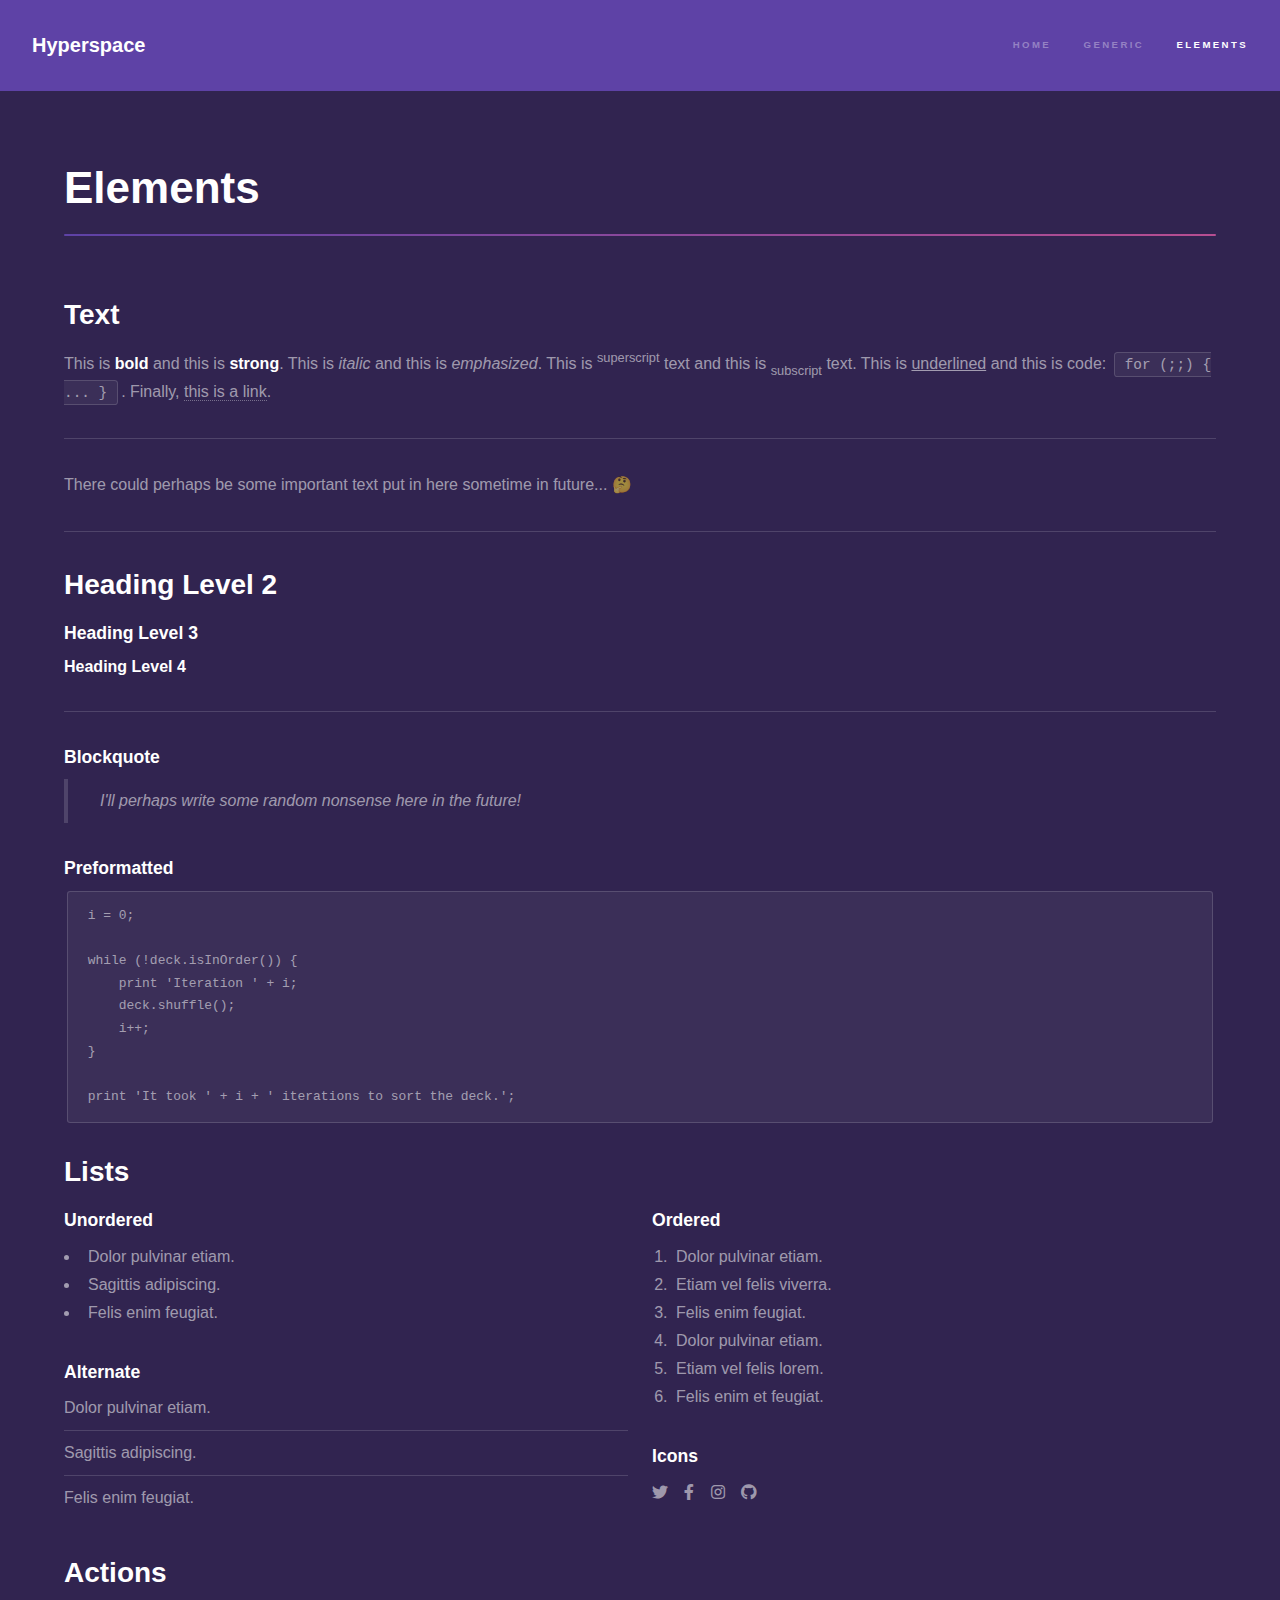
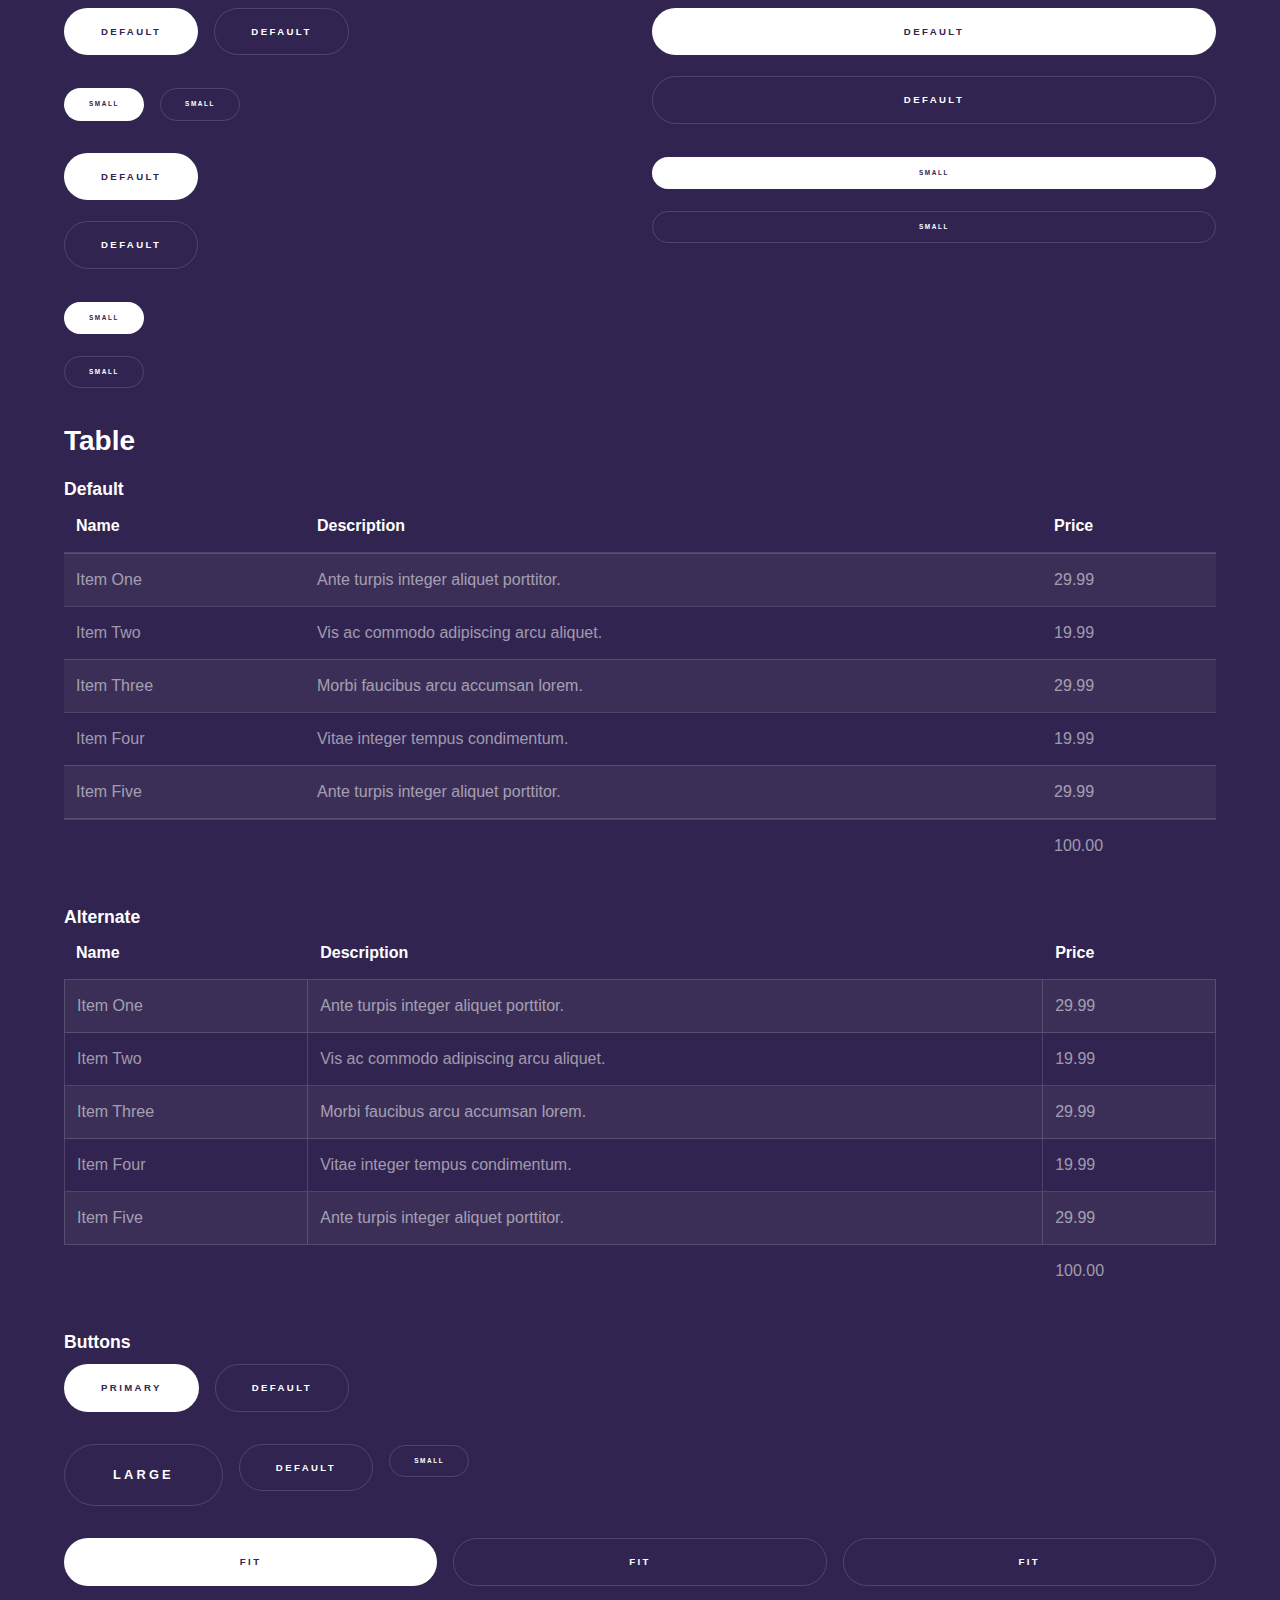
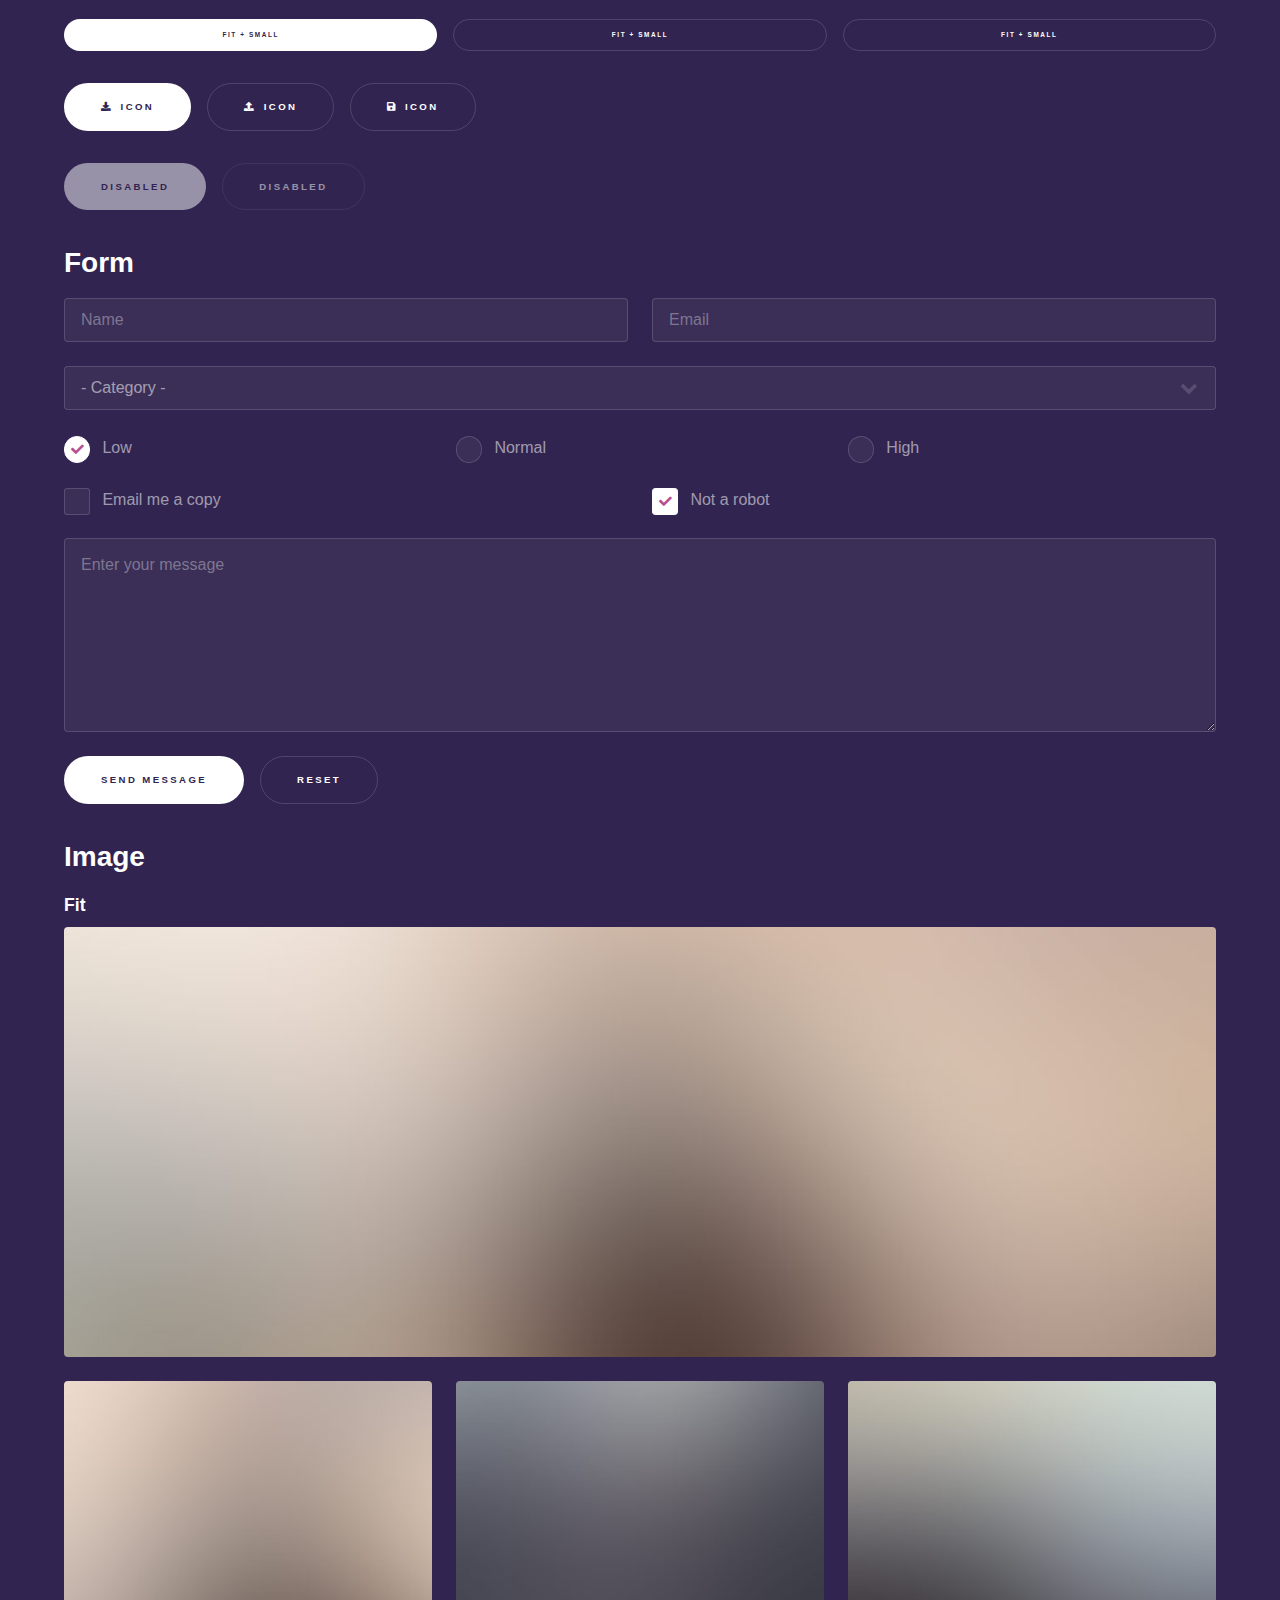
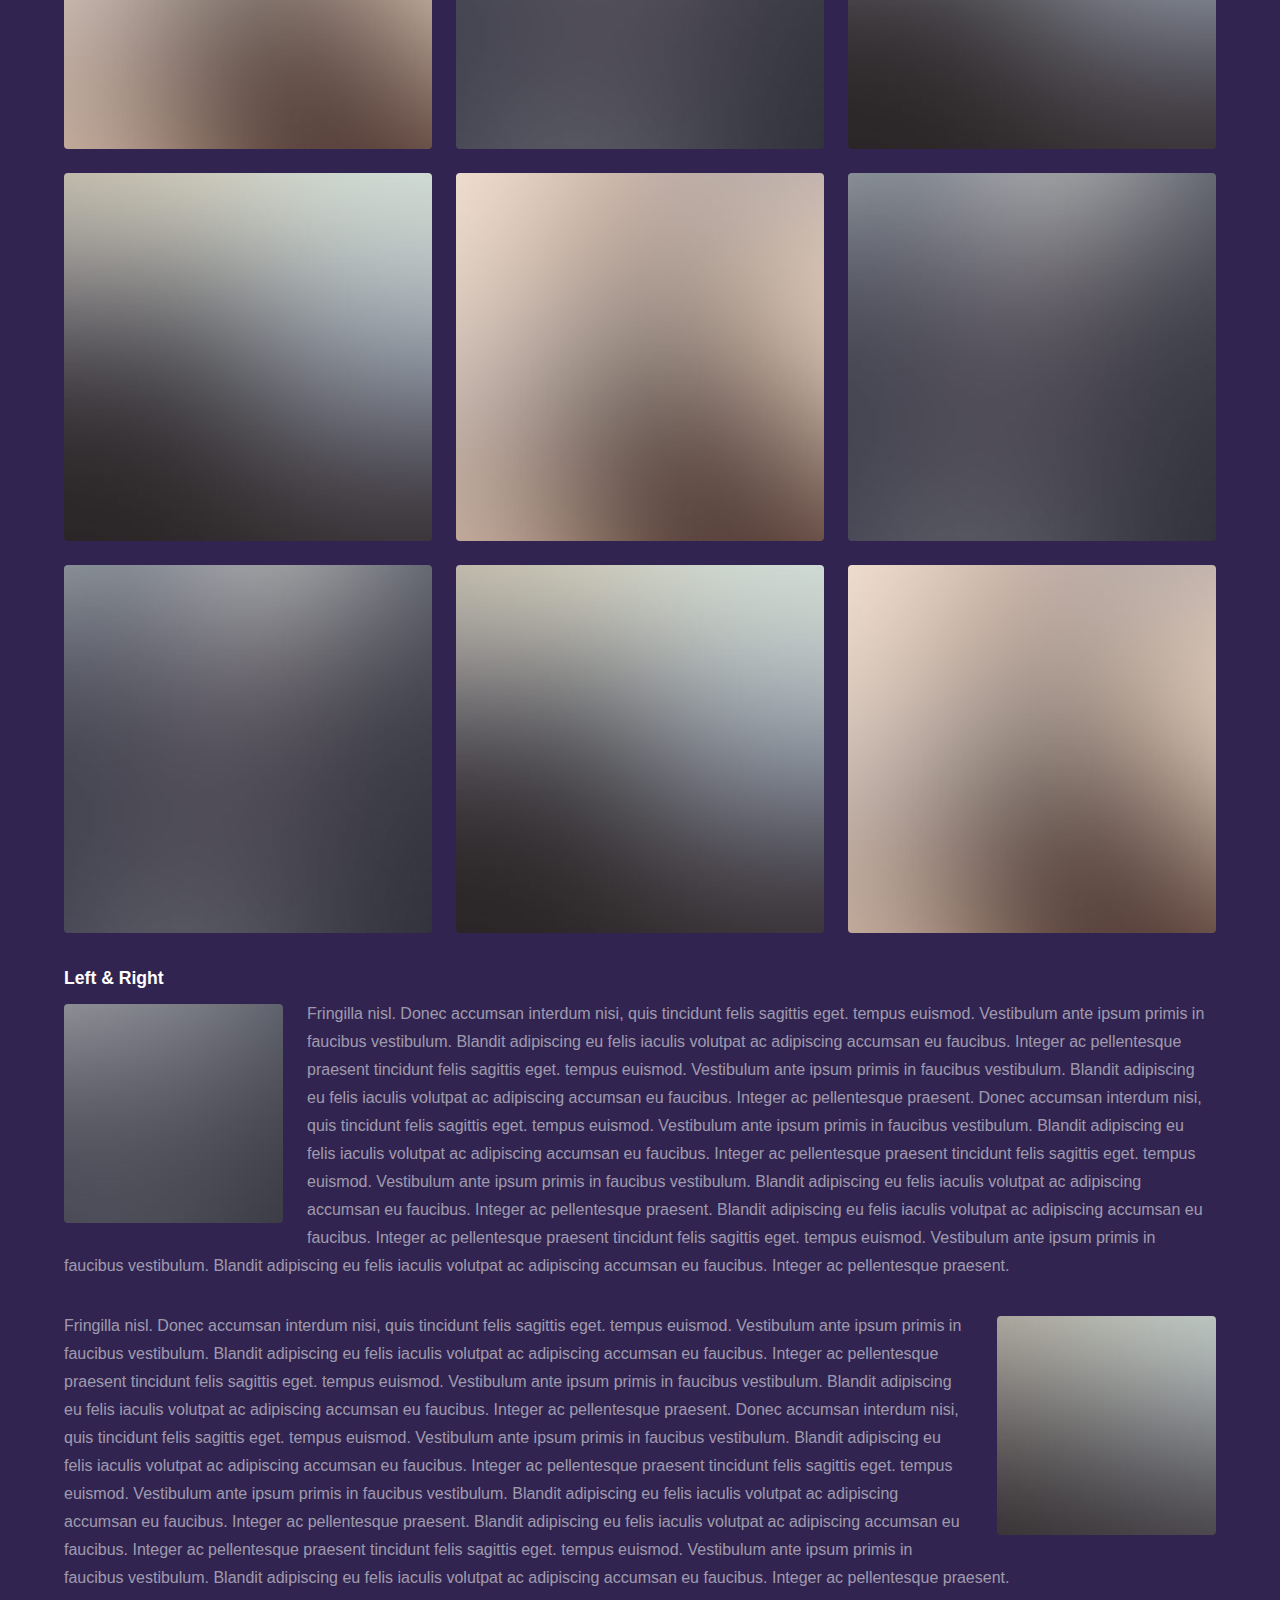
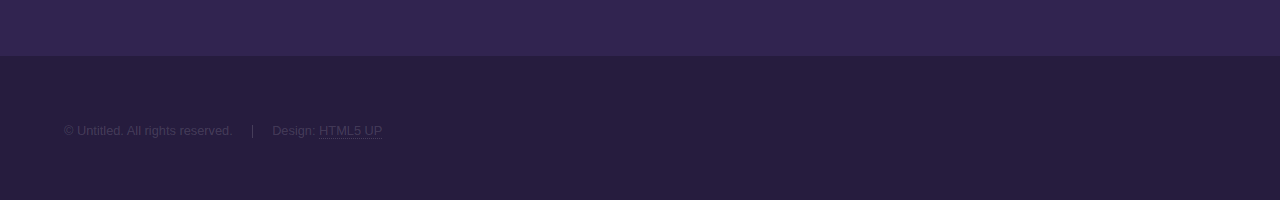
==== commit 680fec73: "🧩  All of the Page Elements" ====
--- a/elements.html
+++ b/elements.html
@@ -1,9 +1,4 @@
 <!DOCTYPE HTML>
-<!--
-	Hyperspace by HTML5 UP
-	html5up.net | @ajlkn
-	Free for personal and commercial use under the CCA 3.0 license (html5up.net/license)
--->
 <html>
 	<head>
 		<title>Elements - Hyperspace by HTML5 UP</title>
@@ -41,14 +36,14 @@
 									This is <sup>superscript</sup> text and this is <sub>subscript</sub> text.
 									This is <u>underlined</u> and this is code: <code>for (;;) { ... }</code>. Finally, <a href="#">this is a link</a>.</p>
 									<hr />
-									<p>Nunc lacinia ante nunc ac lobortis. Interdum adipiscing gravida odio porttitor sem non mi integer non faucibus ornare mi ut ante amet placerat aliquet. Volutpat eu sed ante lacinia sapien lorem accumsan varius montes viverra nibh in adipiscing blandit tempus accumsan.</p>
+									<p>There could perhaps be some important text put in here sometime in future...  🤔</p>
 									<hr />
 									<h2>Heading Level 2</h2>
 									<h3>Heading Level 3</h3>
 									<h4>Heading Level 4</h4>
 									<hr />
 									<h3>Blockquote</h3>
-									<blockquote>Fringilla nisl. Donec accumsan interdum nisi, quis tincidunt felis sagittis eget tempus euismod. Vestibulum ante ipsum primis in faucibus vestibulum. Blandit adipiscing eu felis iaculis volutpat ac adipiscing accumsan faucibus. Vestibulum ante ipsum primis in faucibus lorem ipsum dolor sit amet nullam adipiscing eu felis.</blockquote>
+									<blockquote>I'll perhaps write some random nonsense here in the future!</blockquote>
 									<h3>Preformatted</h3>
 									<pre><code>i = 0;
 
